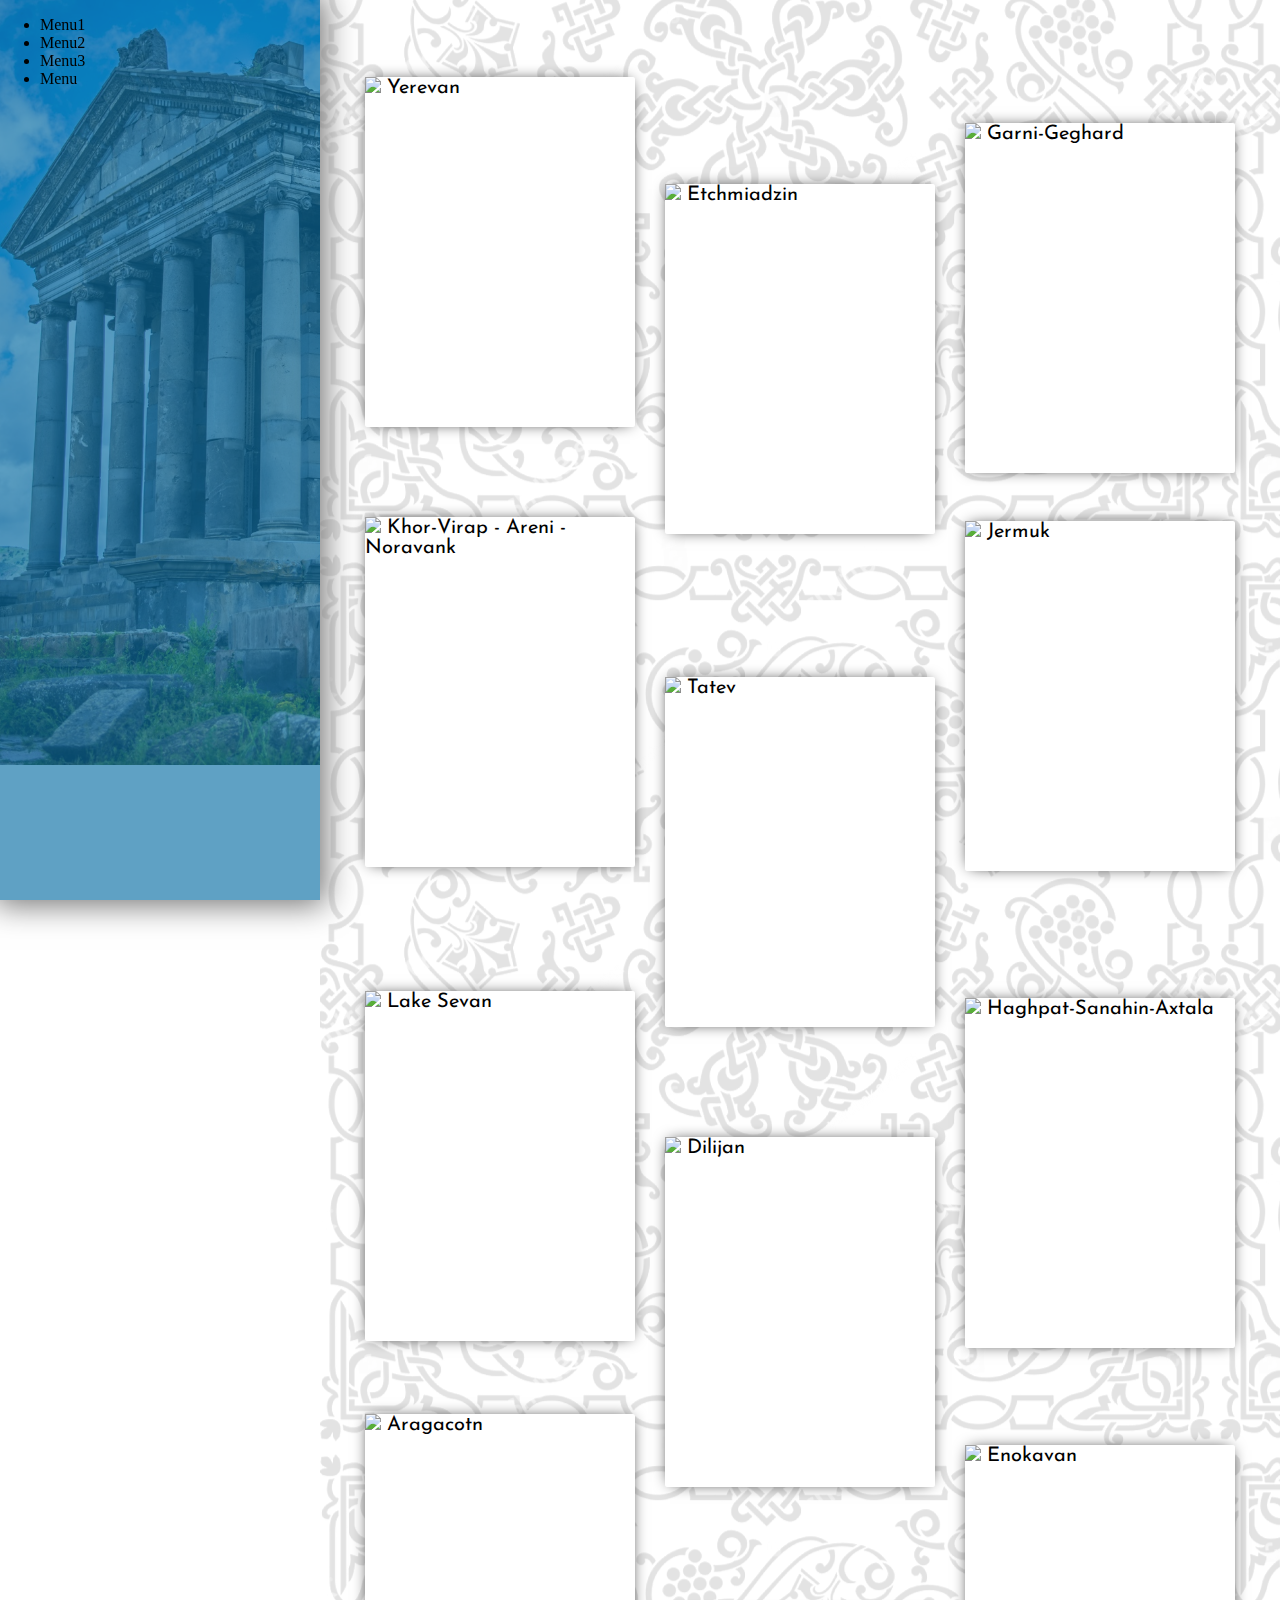
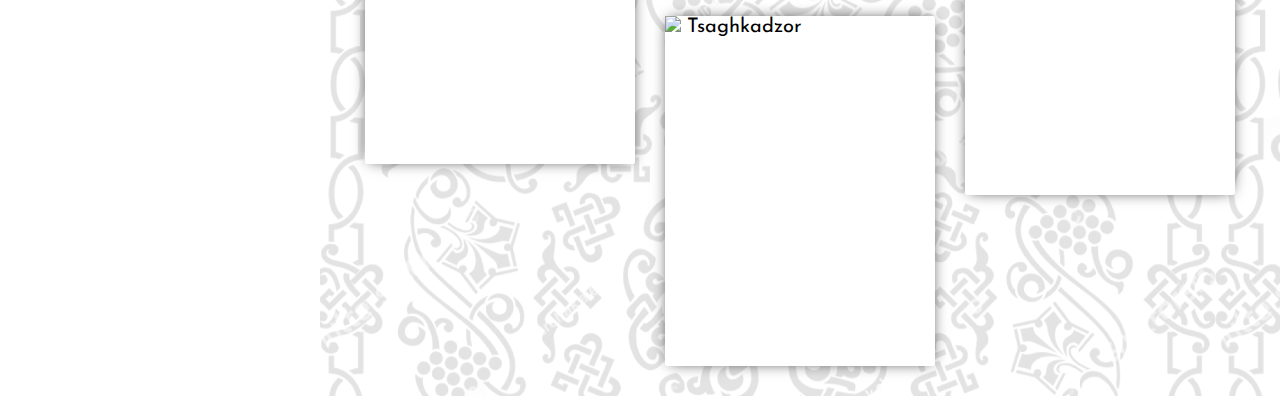
==== Page4.html @ f5a25cf3 "Initial commit" ====
<!DOCTYPE html>
<html lang="en">
<head>
    <meta charset="UTF-8">
    <title>Title</title>
    <script src="https://ajax.googleapis.com/ajax/libs/jquery/3.2.1/jquery.min.js"></script>
    <link rel="stylesheet prefetch" href="https://cdn.rawgit.com/michalsnik/aos/2.0.4/dist/aos.css">
    <link href="https://fonts.googleapis.com/css?family=Josefin+Sans" rel="stylesheet">
    <link href="https://fonts.googleapis.com/css?family=Bitter" rel="stylesheet">
    <style>
        body{
            height: 100%;
            margin: 0;
        }
        .container{

            width: 100%;
            height: 100%;
        }
        .container>div{
            display: inline-block;
            vertical-align: top;
            height: 100vh;
        }
        .container>.menu,.container>.menu>.myclass{
            width: 25%;
        }
        .container>.menu>.myclass{
            position: fixed;
            height: 100vh;
            display: inline-block;
            background: url(img/armenia_2013-2-3.jpg) no-repeat center center fixed;
            background-position: -247px -135px;
            -webkit-background-size: cover;
            -moz-background-size: cover;
            -o-background-size: cover;
            background-size: cover;
            box-shadow: 0px 0px 30px 5px #737373;
        }
        .container>.menu>.myclass>ul{
            position: relative;
        }
        .container>.menu>.myclass:before{
            content: '';
            width: 100%;
            display: inline-block;
            height: 100vh;
            position: absolute;
            top: 0px;
            background-color: rgba(12, 113, 165, 0.66);
        }
        .container>.content{
            width: 75%;
            height: auto;
            background-image: url(img/back.png);
            background-position: -5px;
        }
        .container>.content>div{
            padding: 15px;
        }

        .content .infodivbox{
            width: 100%;
            display: inline-block;
        }
        .content .lineinfobox{
            width: 300px;
            display: inline-block;
            vertical-align: top;
        }
        .lineinfobox{
            display: none;
        }
        .content .showdiv{
            text-align: center;
        }
        .content .showdiv>.lineinfobox{
            display: inline-block;

        }
        .infodivbox>div{
            padding: 15px;
        }
        .infodivbox>div>div{
            width: 100%;
            height: 350px;
            box-shadow: 0px 0px 15px -5px black;
            background-color: white;
            border-radius: 2px;
            font-family: 'Josefin Sans', sans-serif;
            font-size: 20px;
            text-align: left;
        }
        .infodivbox>div>div>img
        {
            width: 100%;
        }


    </style>
</head>
<body>

<div class="container">
    <div class="menu">
        <div class="myclass">
                <ul>
                    <li>
                        Menu1
                    </li>
                    <li>
                        Menu2
                    </li>
                    <li>
                        Menu3
                    </li>
                    <li>
                        Menu
                    </li>
                </ul>
        </div>

    </div><div class="content">
        <div>
            <div class="showdiv"><div class="lineinfobox">

                </div><div class="lineinfobox">

                </div><div class="lineinfobox">

                </div><div class="lineinfobox">

                </div></div>

            <div class="infodivbox">
                <div>

                    <div>
                        <img src="http://armenia-travel.am/img/tour/1.jpg">
                        Yerevan
                    </div>

                </div>
            </div>
            <div class="infodivbox">
                <div>
                    <div>
                        <img src="http://armenia-travel.am/img/tour/5.jpg">
                        Etchmiadzin
                    </div>
                </div>
            </div>
            <div class="infodivbox">
                <div>
                    <div>
                        <img src="http://armenia-travel.am/img/tour/2.jpg">
                        Garni-Geghard
                    </div>
                </div>
            </div>
            <div class="infodivbox">
                <div>
                    <div>
                        <img src="http://armenia-travel.am/img/tour/6.jpg">
                        Khor-Virap - Areni - Noravank
                    </div>
                </div>
            </div>
            <div class="infodivbox">
                <div>
                    <div>
                        <img src="http://armenia-travel.am/img/tour/3.jpg">
                        Tatev
                    </div>
                </div>
            </div>
            <div class="infodivbox">
                <div>
                    <div>
                        <img src="http://armenia-travel.am/img/tour/35.jpg">
                        Jermuk
                    </div>
                </div>
            </div>
            <div class="infodivbox">
                <div>
                    <div>
                        <img src="http://armenia-travel.am/img/tour/4.jpg">
                        Lake Sevan
                    </div>
                </div>
            </div>
            <div class="infodivbox">
                <div>
                    <div>
                        <img src="http://armenia-travel.am/img/tour/37.jpg">
                        Dilijan
                    </div>
                </div>
            </div>
            <div class="infodivbox">
                <div>
                    <div>
                        <img src="http://armenia-travel.am/img/tour/31.jpg">
                        Haghpat-Sanahin-Axtala
                    </div>
                </div>
            </div>
            <div class="infodivbox">
                <div>
                    <div>
                        <img src="http://armenia-travel.am/img/tour/8.jpg">
                        Aragacotn
                    </div>
                </div>
            </div>
            <div class="infodivbox">
                <div>
                    <div>
                        <img src="http://armenia-travel.am/img/tour/36.jpg">
                        Tsaghkadzor
                    </div>
                </div>
            </div>
            <div class="infodivbox">
                <div>
                    <div>
                        <img src="http://armenia-travel.am/img/tour/38.jpg">
                        Enokavan
                    </div>
                </div>
            </div>

        </div>
    </div>
</div>
<script src="https://cdn.rawgit.com/michalsnik/aos/2.0.4/dist/aos.js"></script>

<script>
    lineinitial = 300;
    swidth = $(".showdiv").width();
    nline = Math.floor(swidth/lineinitial);
    htmllinecode = '';
    for(i=0;i<nline;i++){
        htmllinecode +='<div class="lineinfobox"></div>';
    }
    $('.showdiv').html(htmllinecode);

    var switcher = 0;
    $('.infodivbox').each(function (key,value) {

            random = 10+Math.random()*150;

            if(key==0){
              ///  random = 0;
            }

//            random = switcher * 50;

            $(this).css('margin-top',random+'px').addClass('aos-init aos-animate').attr('data-aos','slide-up');
            $('.lineinfobox:eq('+switcher+')').append(this);

            switcher++;
            if(switcher == nline){
                switcher = 0;
            }
    });
    AOS.init({
        duration: 1200,
    })

</script>
</body>
</html>
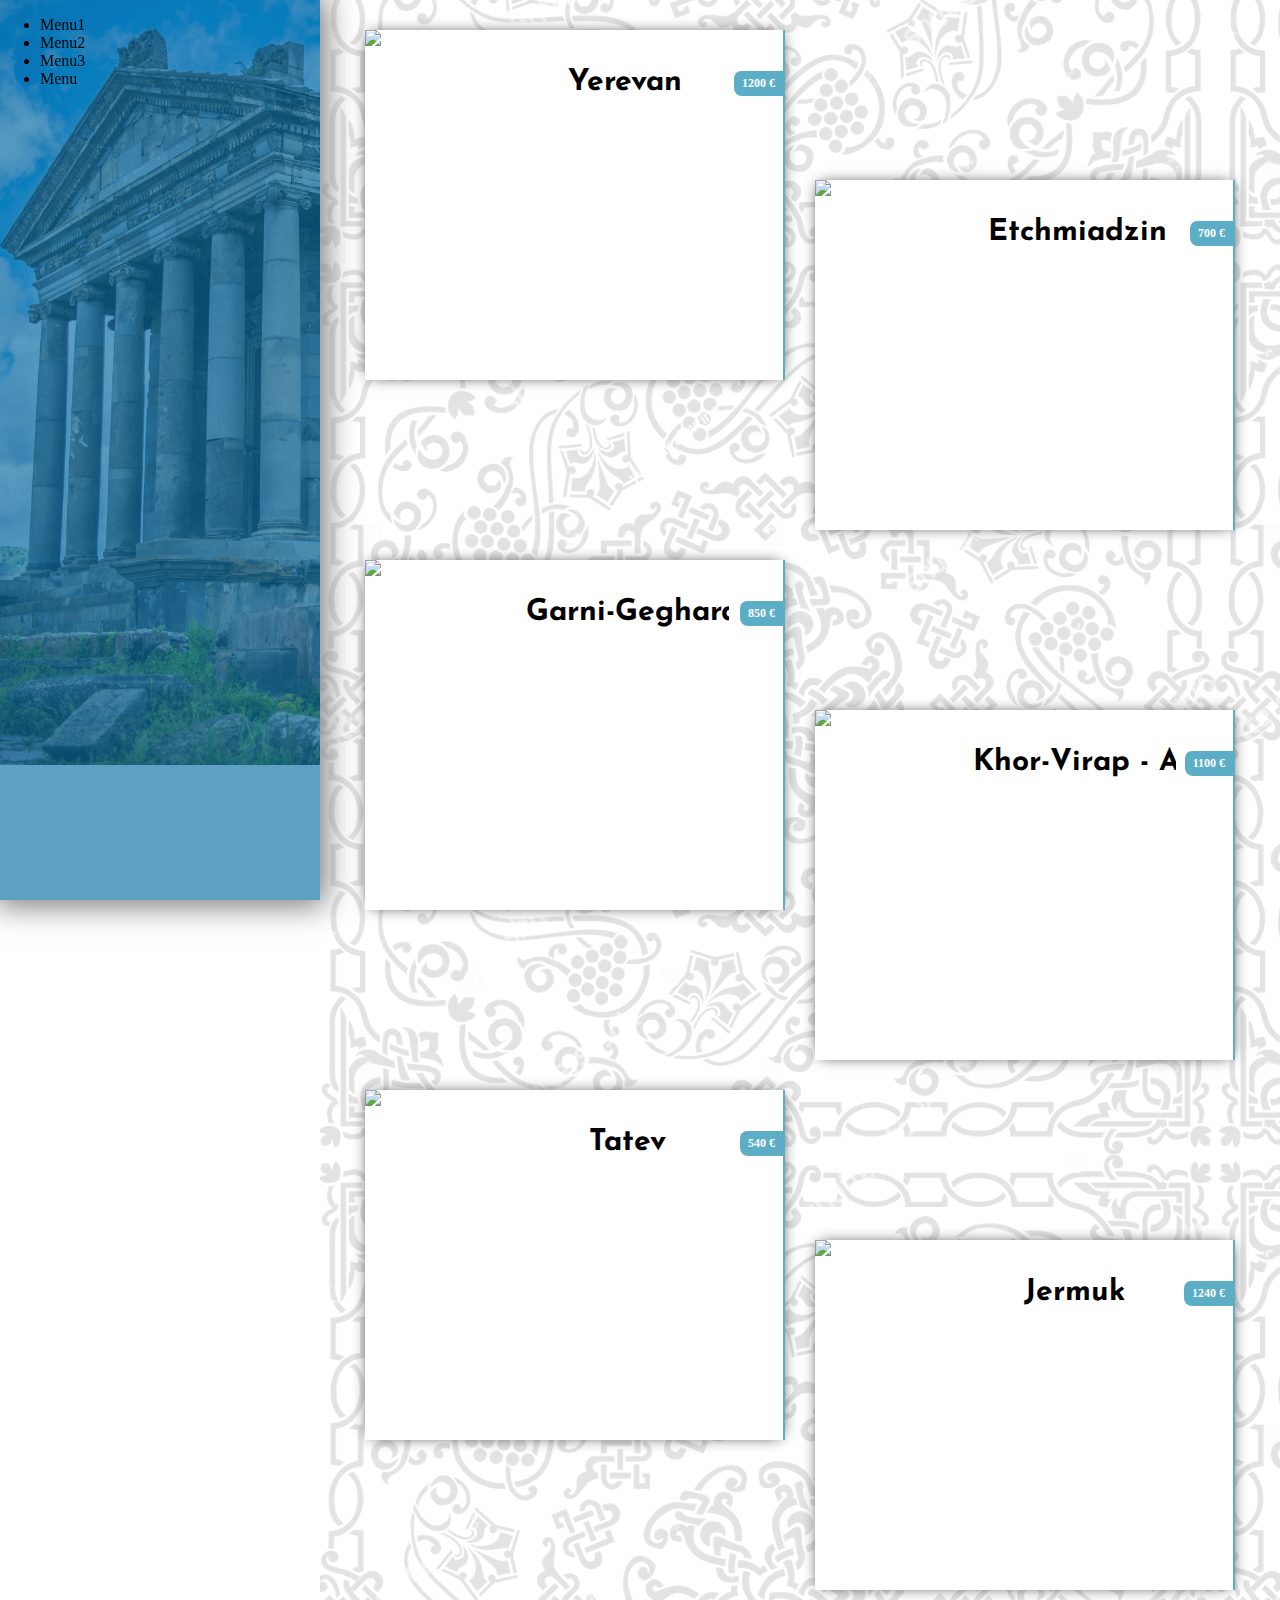
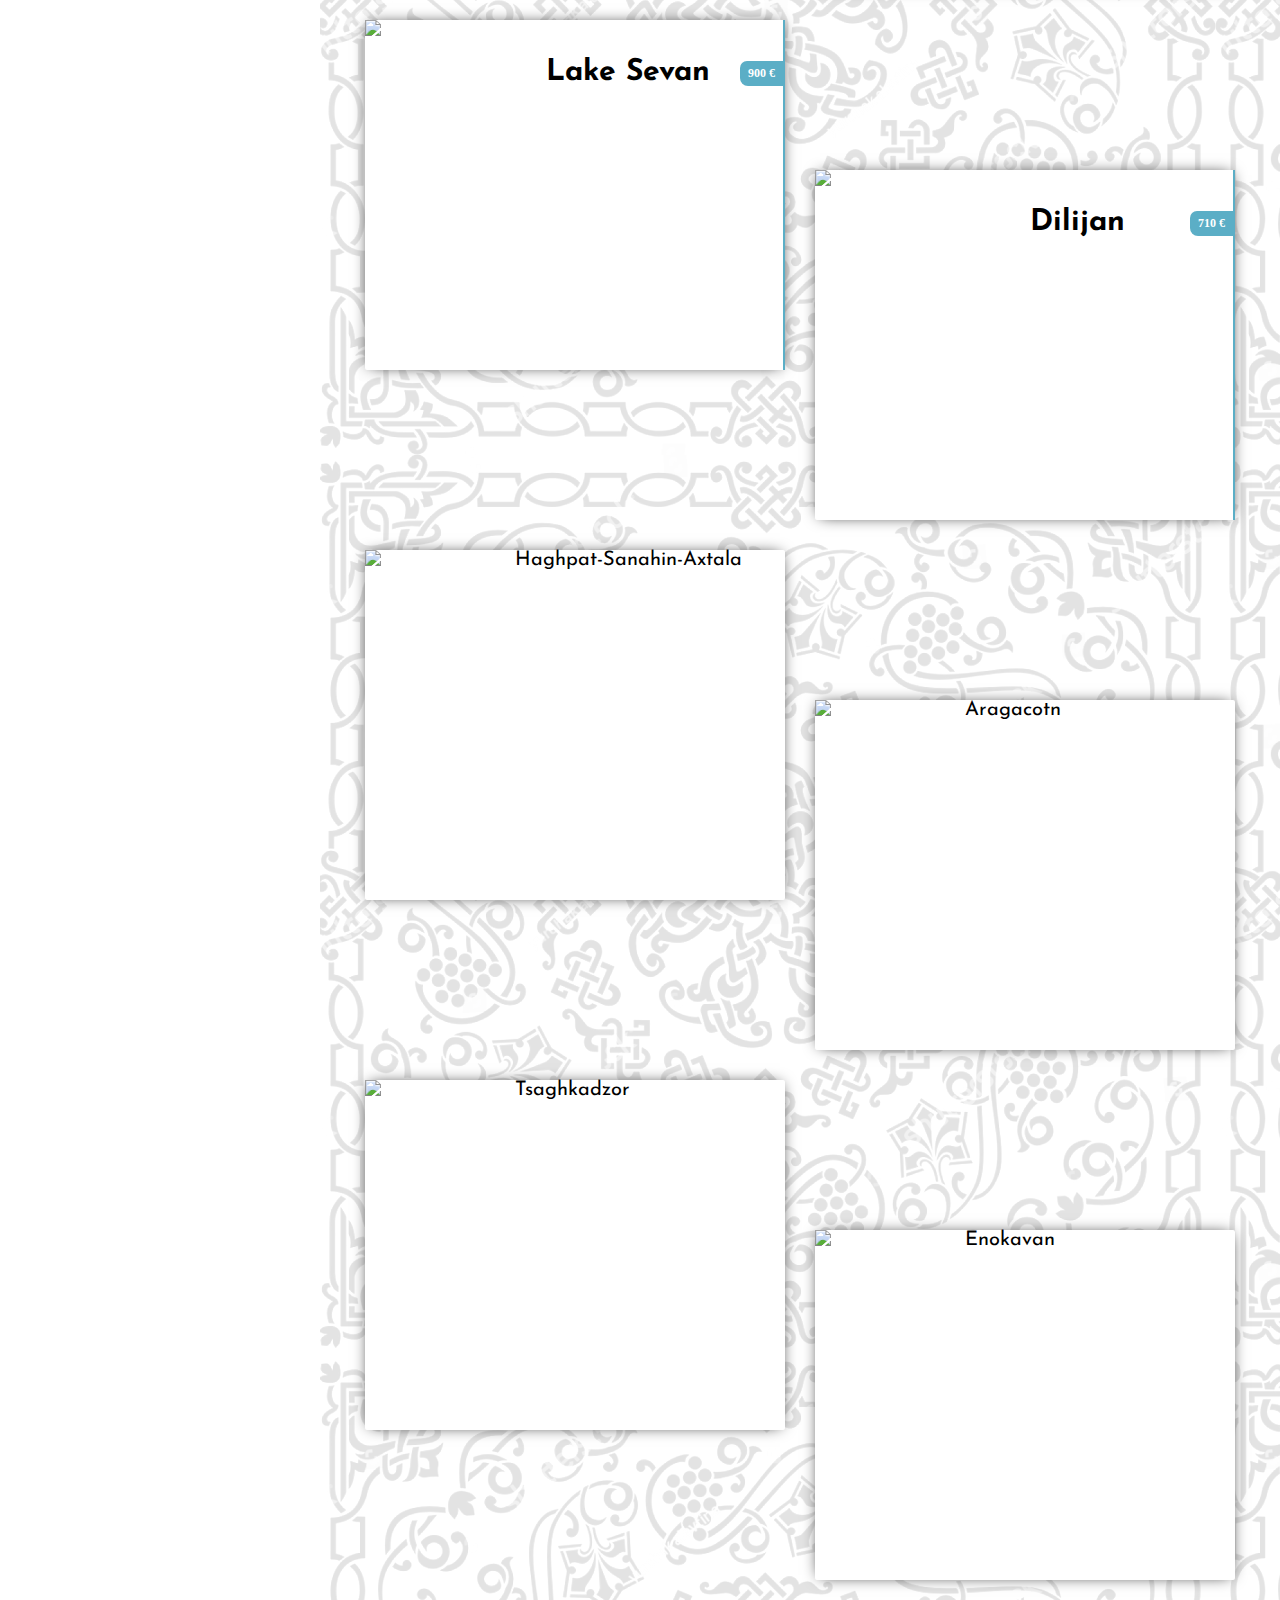
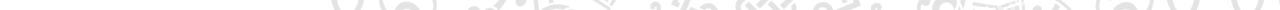
==== commit ec6e53c8: "24/01/2017" ====
--- a/Page4.html
+++ b/Page4.html
@@ -76,11 +76,12 @@
         }
         .content .showdiv>.lineinfobox{
             display: inline-block;
-
+            width: 450px;
         }
         .infodivbox>div{
             padding: 15px;
         }
+
         .infodivbox>div>div{
             width: 100%;
             height: 350px;
@@ -91,9 +92,45 @@
             font-size: 20px;
             text-align: left;
         }
-        .infodivbox>div>div>img
+        .infodivbox>div>div>div.imagediv{
+            float: left;
+            height: 100%;
+            width: 150px;
+            overflow: hidden;
+        }
+
+        .infodivbox>div>div>div.infopreisdivbox{
+            background-color: #5BAEC6;
+            float: right;
+            height: 100%;
+            width: 2px
+        }
+        .infodivbox>div>div>div.titlediv{
+            padding-top: 37px;
+            text-align: center;
+        }
+        .infodivbox>div>div>div.titlediv>h2{
+            margin: 0px;
+            display: inline-block;
+            width: 203px;
+            white-space: nowrap;
+            overflow: hidden;
+        }
+        .infodivbox>div>div span.infopreisspan{
+            background-color: #5BAEC6;
+            float: right;
+            border-radius: 7px 0px 0px 8px;
+            color: white;
+            font-family: tahoma;
+            font-size: 12px;
+            font-weight: bold;
+            padding: 5px 8px;
+            margin-top: 4px;
+        }
+
+        .infodivbox>div>div>div.imagediv>img
         {
-            width: 100%;
+            height: 100%;
         }
 
 
@@ -136,72 +173,122 @@
                 <div>
 
                     <div>
-                        <img src="http://armenia-travel.am/img/tour/1.jpg">
-                        Yerevan
-                    </div>
-
-                </div>
-            </div>
-            <div class="infodivbox">
-                <div>
-                    <div>
-                        <img src="http://armenia-travel.am/img/tour/5.jpg">
-                        Etchmiadzin
-                    </div>
-                </div>
-            </div>
-            <div class="infodivbox">
-                <div>
-                    <div>
-                        <img src="http://armenia-travel.am/img/tour/2.jpg">
-                        Garni-Geghard
-                    </div>
-                </div>
-            </div>
-            <div class="infodivbox">
-                <div>
-                    <div>
+
+                        <div class="imagediv">
+                            <img src="http://armenia-travel.am/img/tour/1.jpg">
+                        </div>
+                        <div class="infopreisdivbox"></div>
+                        <div class="titlediv"><h2>Yerevan</h2>
+                            <span class="infopreisspan">1200 &euro;</span>
+                        </div>
+                    </div>
+
+                </div>
+            </div>
+            <div class="infodivbox">
+                <div>
+                    <div>
+                        <div class="imagediv">
+                             <img src="http://armenia-travel.am/img/tour/5.jpg">
+                        </div>
+                        <div class="infopreisdivbox"></div>
+                        <div class="titlediv"><h2>Etchmiadzin</h2>
+                            <span class="infopreisspan">700 &euro;</span>
+                        </div>
+
+                    </div>
+                </div>
+            </div>
+            <div class="infodivbox">
+                <div>
+                    <div>
+                        <div class="imagediv">
+                             <img src="http://armenia-travel.am/img/tour/2.jpg">
+                        </div>
+                        <div class="infopreisdivbox"></div>
+                        <div class="titlediv"><h2>Garni-Geghard</h2>
+                            <span class="infopreisspan">850 &euro;</span>
+                        </div>
+
+                    </div>
+                </div>
+            </div>
+            <div class="infodivbox">
+                <div>
+                    <div>
+                        <div class="imagediv">
                         <img src="http://armenia-travel.am/img/tour/6.jpg">
-                        Khor-Virap - Areni - Noravank
-                    </div>
-                </div>
-            </div>
-            <div class="infodivbox">
-                <div>
-                    <div>
+                        </div>
+                        <div class="infopreisdivbox"></div>
+                        <div class="titlediv"><h2>Khor-Virap - Areni - Noravank</h2>
+                            <span class="infopreisspan">1100 &euro;</span>
+                        </div>
+
+                    </div>
+                </div>
+            </div>
+            <div class="infodivbox">
+                <div>
+                    <div>
+                        <div class="imagediv">
                         <img src="http://armenia-travel.am/img/tour/3.jpg">
-                        Tatev
-                    </div>
-                </div>
-            </div>
-            <div class="infodivbox">
-                <div>
-                    <div>
+                        </div>
+                        <div class="infopreisdivbox"></div>
+                        <div class="titlediv"><h2>Tatev</h2>
+                            <span class="infopreisspan"> 540 &euro;</span>
+                        </div>
+
+                    </div>
+                </div>
+            </div>
+            <div class="infodivbox">
+                <div>
+                    <div>
+                        <div class="imagediv">
                         <img src="http://armenia-travel.am/img/tour/35.jpg">
-                        Jermuk
-                    </div>
-                </div>
-            </div>
-            <div class="infodivbox">
-                <div>
-                    <div>
+                        </div>
+                        <div class="infopreisdivbox"></div>
+                        <div class="titlediv"><h2>Jermuk</h2>
+                            <span class="infopreisspan"> 1240 &euro;</span>
+                        </div>
+
+                    </div>
+                </div>
+            </div>
+            <div class="infodivbox">
+                <div>
+                    <div>
+                        <div class="imagediv">
                         <img src="http://armenia-travel.am/img/tour/4.jpg">
-                        Lake Sevan
-                    </div>
-                </div>
-            </div>
-            <div class="infodivbox">
-                <div>
-                    <div>
+                        </div>
+                        <div class="infopreisdivbox"></div>
+                        <div class="titlediv"><h2> Lake Sevan</h2>
+                            <span class="infopreisspan"> 900 &euro;</span>
+                        </div>
+
+                    </div>
+                </div>
+            </div>
+            <div class="infodivbox">
+                <div>
+                    <div>
+                        <div class="imagediv">
                         <img src="http://armenia-travel.am/img/tour/37.jpg">
-                        Dilijan
-                    </div>
-                </div>
-            </div>
-            <div class="infodivbox">
-                <div>
-                    <div>
+                        </div>
+                        <div class="infopreisdivbox"></div>
+                        <div class="titlediv"><h2>Dilijan</h2>
+                            <span class="infopreisspan"> 710 &euro;</span>
+                        </div>
+
+                    </div>
+                </div>
+            </div>
+            <div class="infodivbox">
+                <div>
+                    <div>
+                        <div class="imagediv">
                         <img src="http://armenia-travel.am/img/tour/31.jpg">
+                        </div>
                         Haghpat-Sanahin-Axtala
                     </div>
                 </div>
@@ -209,7 +296,9 @@
             <div class="infodivbox">
                 <div>
                     <div>
+                        <div class="imagediv">
                         <img src="http://armenia-travel.am/img/tour/8.jpg">
+                        </div>
                         Aragacotn
                     </div>
                 </div>
@@ -217,15 +306,22 @@
             <div class="infodivbox">
                 <div>
                     <div>
+                        <div class="imagediv">
                         <img src="http://armenia-travel.am/img/tour/36.jpg">
-                        Tsaghkadzor
-                    </div>
-                </div>
-            </div>
-            <div class="infodivbox">
-                <div>
-                    <div>
+                        </div>
+                        <div class="infodivpage">
+                            Tsaghkadzor
+                        </div>
+
+                    </div>
+                </div>
+            </div>
+            <div class="infodivbox">
+                <div>
+                    <div>
+                        <div class="imagediv">
                         <img src="http://armenia-travel.am/img/tour/38.jpg">
+                        </div>
                         Enokavan
                     </div>
                 </div>
@@ -237,7 +333,7 @@
 <script src="https://cdn.rawgit.com/michalsnik/aos/2.0.4/dist/aos.js"></script>
 
 <script>
-    lineinitial = 300;
+    lineinitial =  450;
     swidth = $(".showdiv").width();
     nline = Math.floor(swidth/lineinitial);
     htmllinecode = '';
@@ -251,11 +347,12 @@
 
             random = 10+Math.random()*150;
 
+        random =    150;
             if(key==0){
-              ///  random = 0;
+                random = 0;
             }
 
-//            random = switcher * 50;
+
 
             $(this).css('margin-top',random+'px').addClass('aos-init aos-animate').attr('data-aos','slide-up');
             $('.lineinfobox:eq('+switcher+')').append(this);
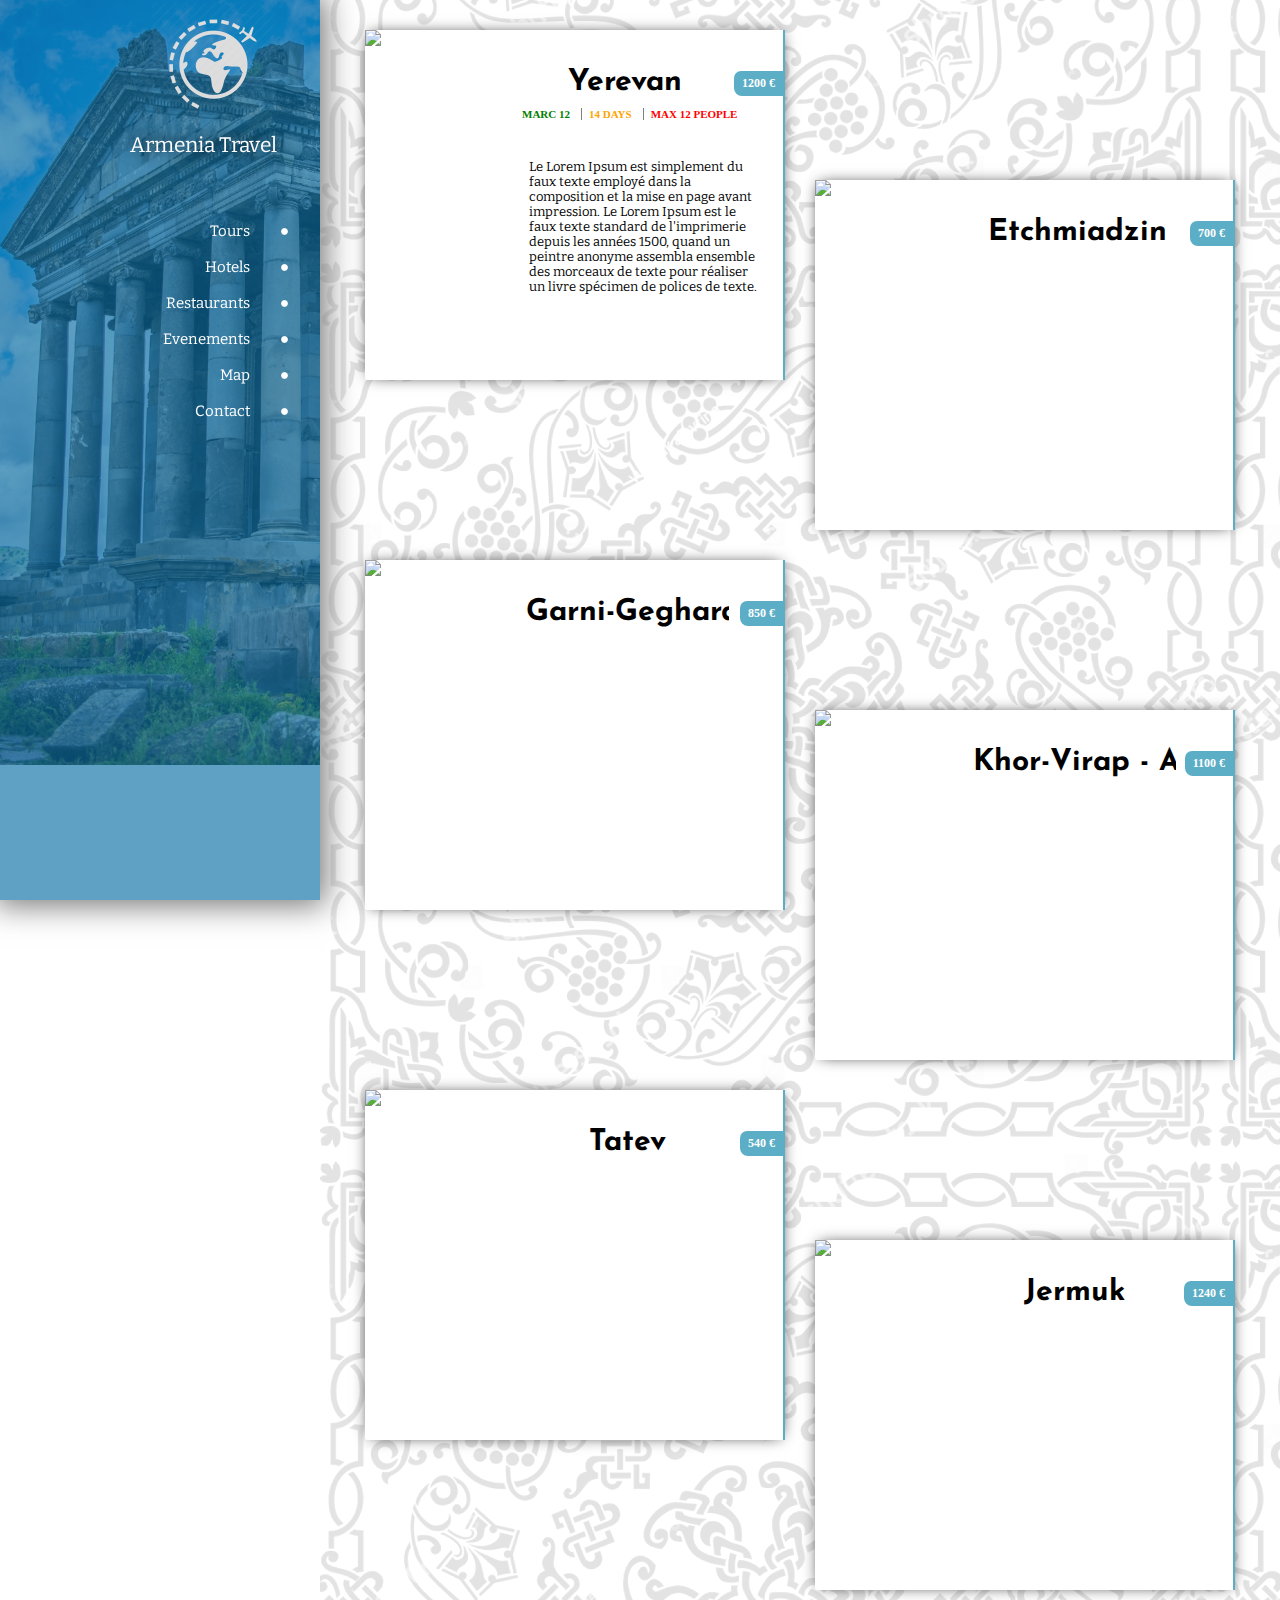
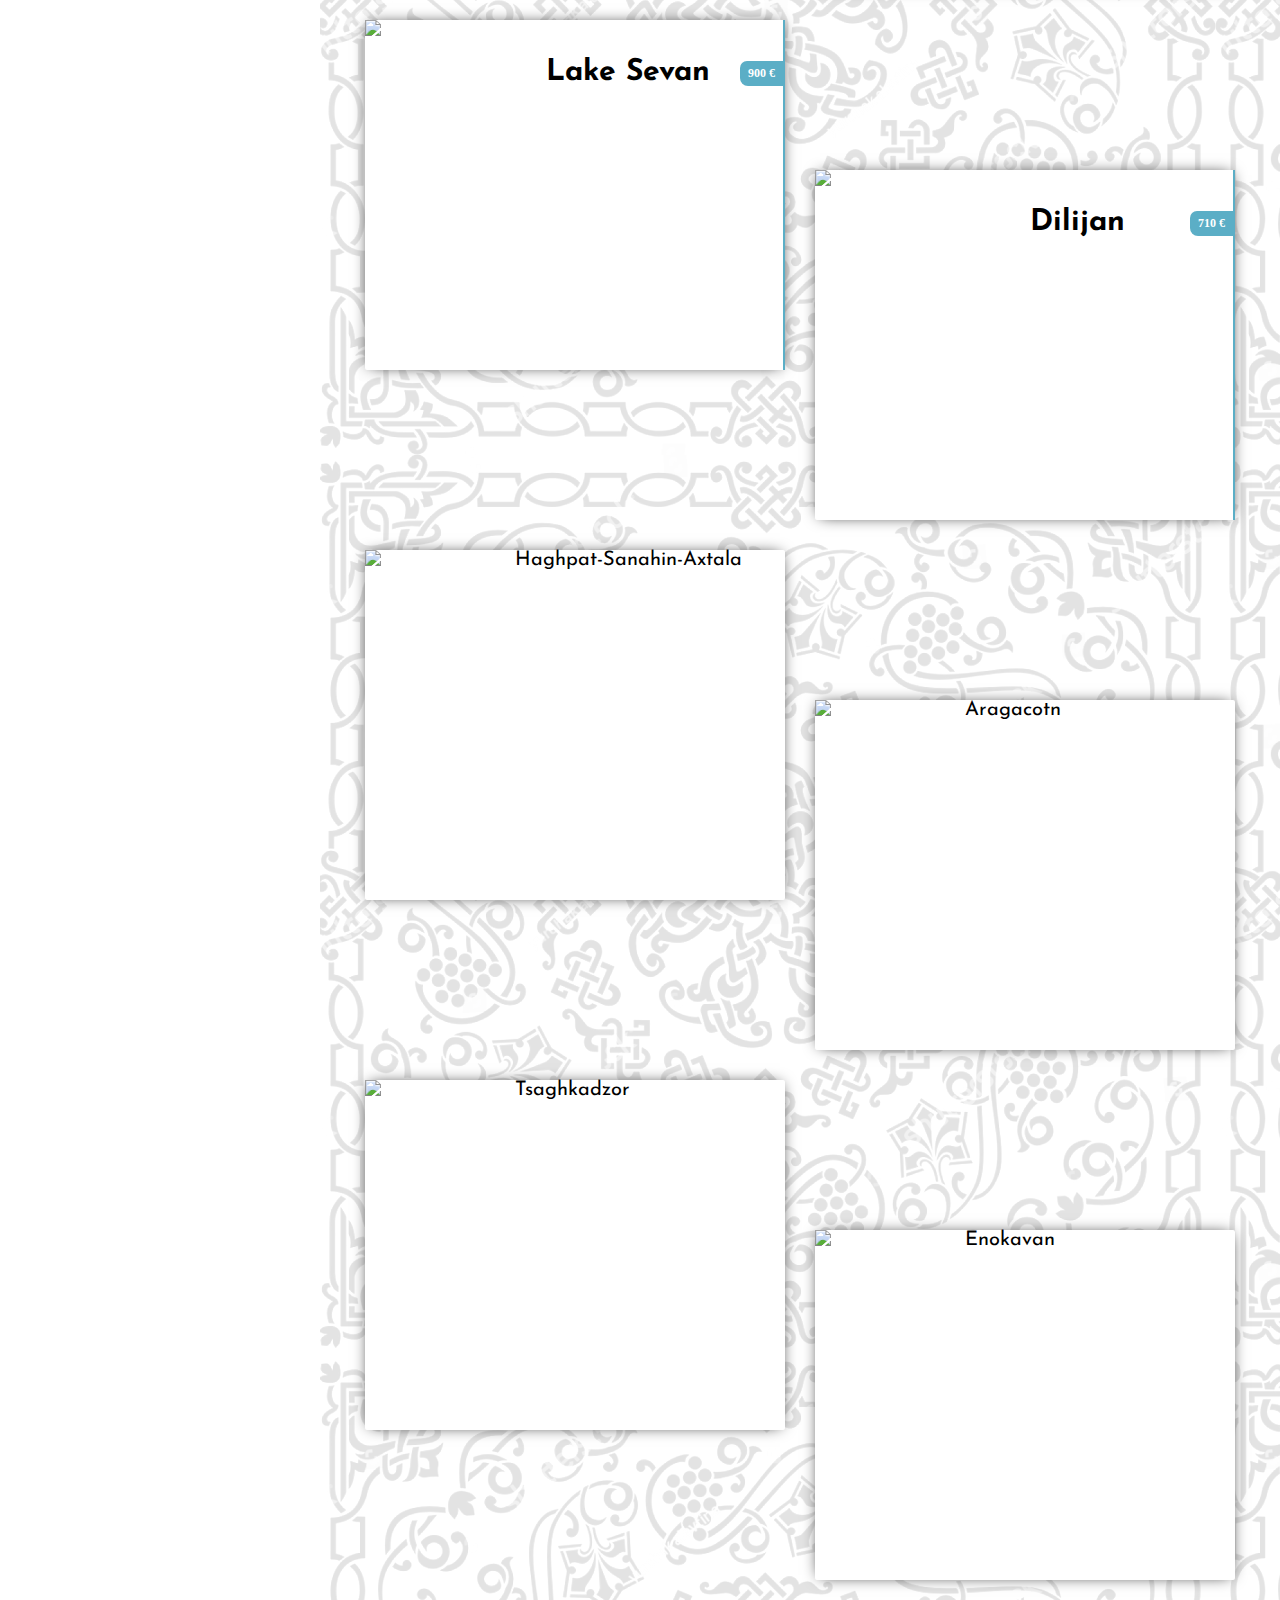
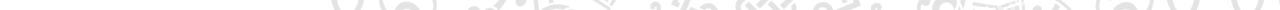
==== commit 66925226: "24/01/2017" ====
--- a/Page4.html
+++ b/Page4.html
@@ -39,6 +39,8 @@
         }
         .container>.menu>.myclass>ul{
             position: relative;
+            overflow: hidden;
+            width: 100%;
         }
         .container>.menu>.myclass:before{
             content: '';
@@ -132,6 +134,106 @@
         {
             height: 100%;
         }
+        .infotable{
+
+        }
+        .infotable>span{
+            display: inline-block;
+            font-size: 11px;
+            font-family: verdana;
+            margin-left: 7px;
+            border-right: 1px gray solid;
+            padding-right: 11px;
+            font-weight: bold;
+        }
+        .infotable>span:nth-of-type(1){
+            color: green;
+        }
+        .infotable>span:nth-of-type(2){
+            color: orange;
+        }
+        .infotable>span:nth-of-type(3){
+            border: none;
+            color: red;
+        }
+
+        .divinfotext{
+            font-family: Bitter;
+            font-size: 13px;
+        }
+        .divinfotext>span{
+            margin-left: 14px;
+            display: inline-block;
+            width: 233px;
+            padding-top: 36px;
+        }
+
+        .divtablewebbox{
+            position: relative;
+            text-align: right;
+            padding-right: 43px;
+        }
+        .minititle {
+            color: white;
+            font-family: 'Bitter', serif;
+            font-size: 21px;
+            text-shadow: 3px 0px 16px black;
+        }
+
+        ul.menu.trl {
+            margin: 0;
+            margin-top: 55px;
+            padding: 0;
+            margin-right: -3px;
+        }
+
+        ul.menu.trl {
+            margin: 0;
+            margin-top: 55px;
+            padding: 0;
+            margin-right: -3px
+        }
+        ul.menu.trl>li {
+            color: white;
+            font-family: 'Bitter', serif;
+            cursor: pointer;
+            font-size: 15px;
+            border-top: 1px rgba(255, 255, 255, 0) solid;
+            border-bottom: 1px rgba(255, 255, 255, 0) solid;
+            list-style: none;
+        }
+        ul.menu.trl>li>a{
+            display: block;
+            width: 100%;
+            padding-top: 8px;
+            padding-bottom: 8px;
+            color: white;
+            padding-right: 70px;
+            text-decoration: none;
+            background-image: url(img/dot.png);
+            background-repeat: no-repeat;
+            background-position: bottom 13px right 4px;
+
+            -webkit-transition: 0.2s;
+            -moz-transition: 0.2s;
+            -o-transition: 0.2s;
+            transition: 0.2s;
+            -webkit-transition-timing-function: ease;
+            transition-timing-function: ease;
+
+        }
+        ul.menu.trl>li:hover{
+            border-top: 1px rgba(255, 255, 255, 0.8) solid;
+            border-bottom: 1px rgba(255, 255, 255, 0.8) solid;
+            text-shadow: 4px 0px 30px black;
+        }
+        ul.menu.trl>li:hover>a {
+            background-position: bottom 13px right -36px;
+        }
+
+        .trl {
+            direction: rtl;
+        }
 
 
     </style>
@@ -141,20 +243,19 @@
 <div class="container">
     <div class="menu">
         <div class="myclass">
-                <ul>
-                    <li>
-                        Menu1
-                    </li>
-                    <li>
-                        Menu2
-                    </li>
-                    <li>
-                        Menu3
-                    </li>
-                    <li>
-                        Menu
-                    </li>
-                </ul>
+            <div class="divtablewebbox">
+                <img src="img/icon1.png">
+                <div class="minititle"> Armenia Travel</div>
+            </div>
+
+            <ul class="menu trl">
+                <li><a href="#">Tours</a></li>
+                <li><a href="#">Hotels</a></li>
+                <li><a href="#">Restaurants</a></li>
+                <li><a href="#">Evenements</a></li>
+                <li><a href="#">Map</a></li>
+                <li><a href="#">Contact</a></li>
+            </ul>
         </div>
 
     </div><div class="content">
@@ -180,6 +281,15 @@
                         <div class="infopreisdivbox"></div>
                         <div class="titlediv"><h2>Yerevan</h2>
                             <span class="infopreisspan">1200 &euro;</span>
+                        </div>
+                        <div class="infotable">
+                            <span>MARC 12</span><span>14 DAYS</span><span> MAX 12 PEOPLE</span>
+                        </div>
+                        <div class="divinfotext">
+                            <span>
+                                Le Lorem Ipsum est simplement du faux texte employé dans la composition et la mise en page avant impression. Le Lorem Ipsum est le faux texte standard de l'imprimerie depuis les années 1500, quand un peintre anonyme assembla ensemble des morceaux de texte pour réaliser un livre spécimen de polices de texte.
+
+                            </span>
                         </div>
                     </div>
 
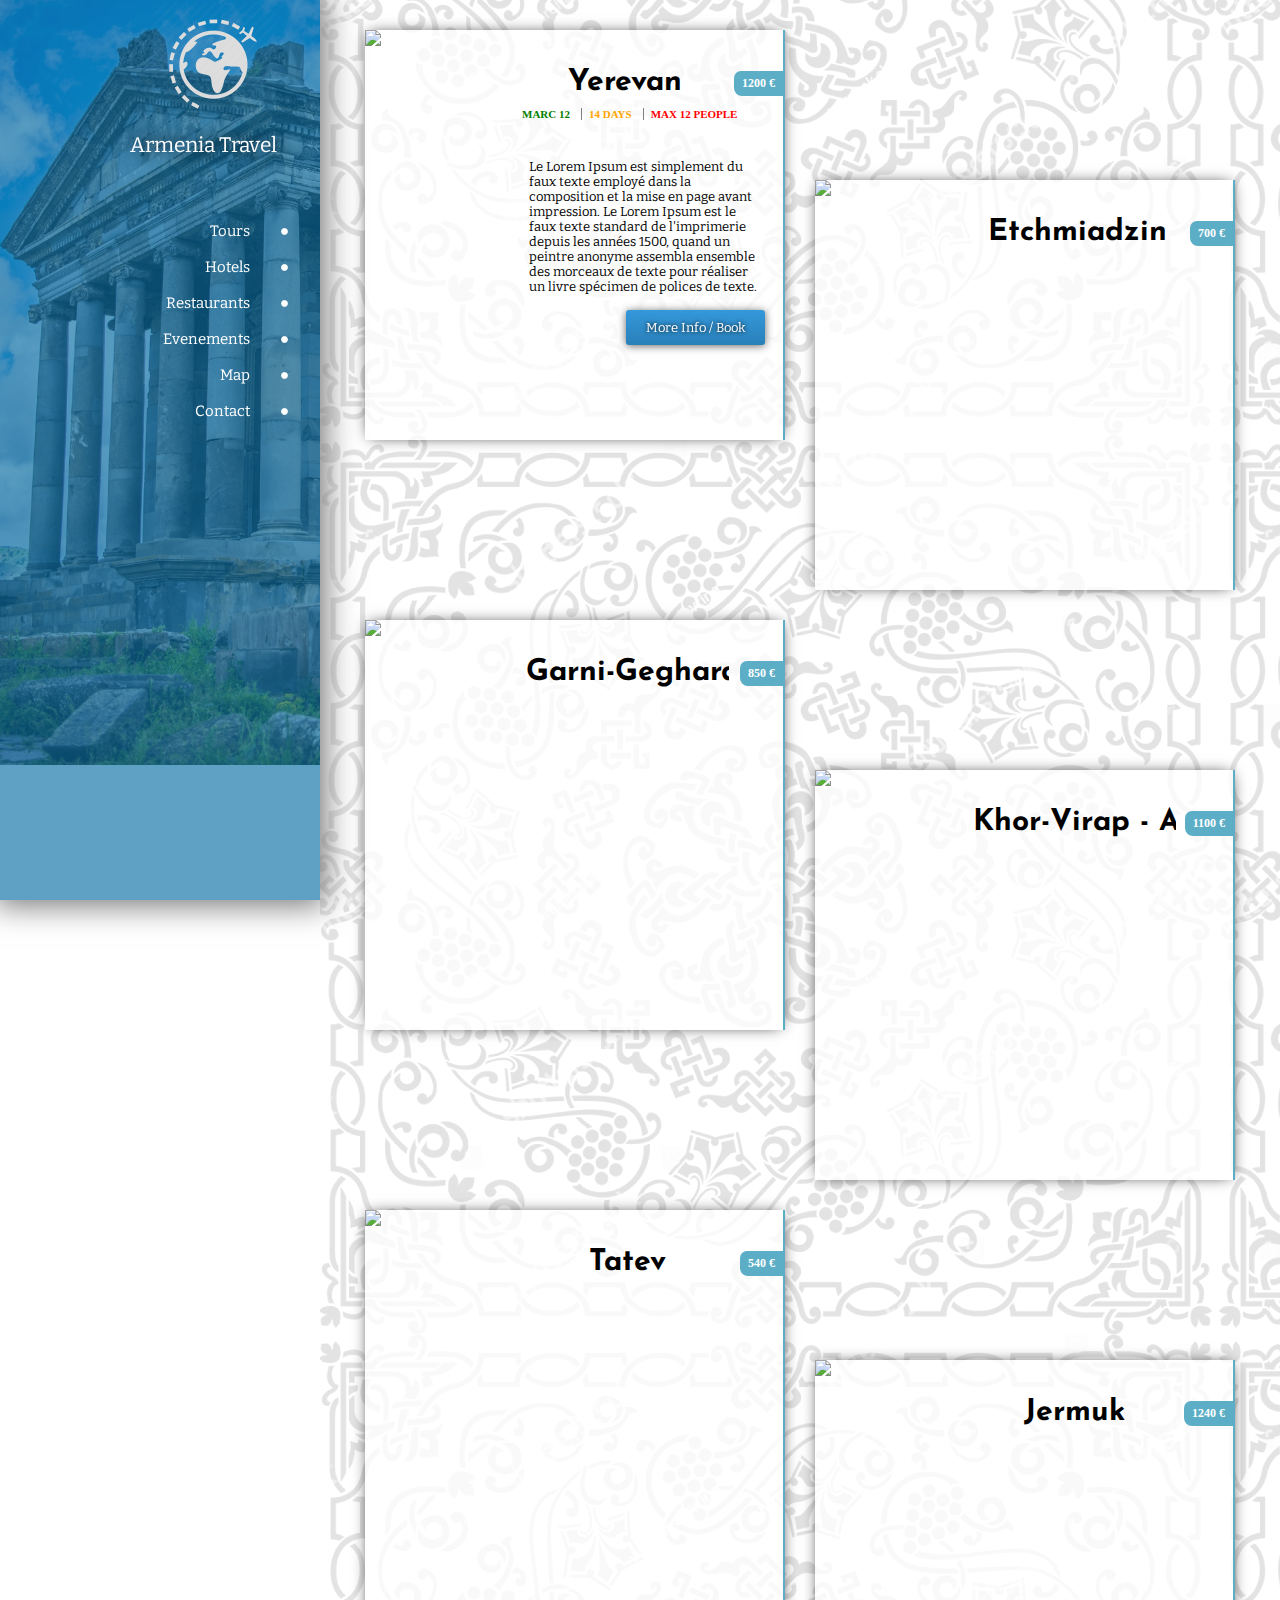
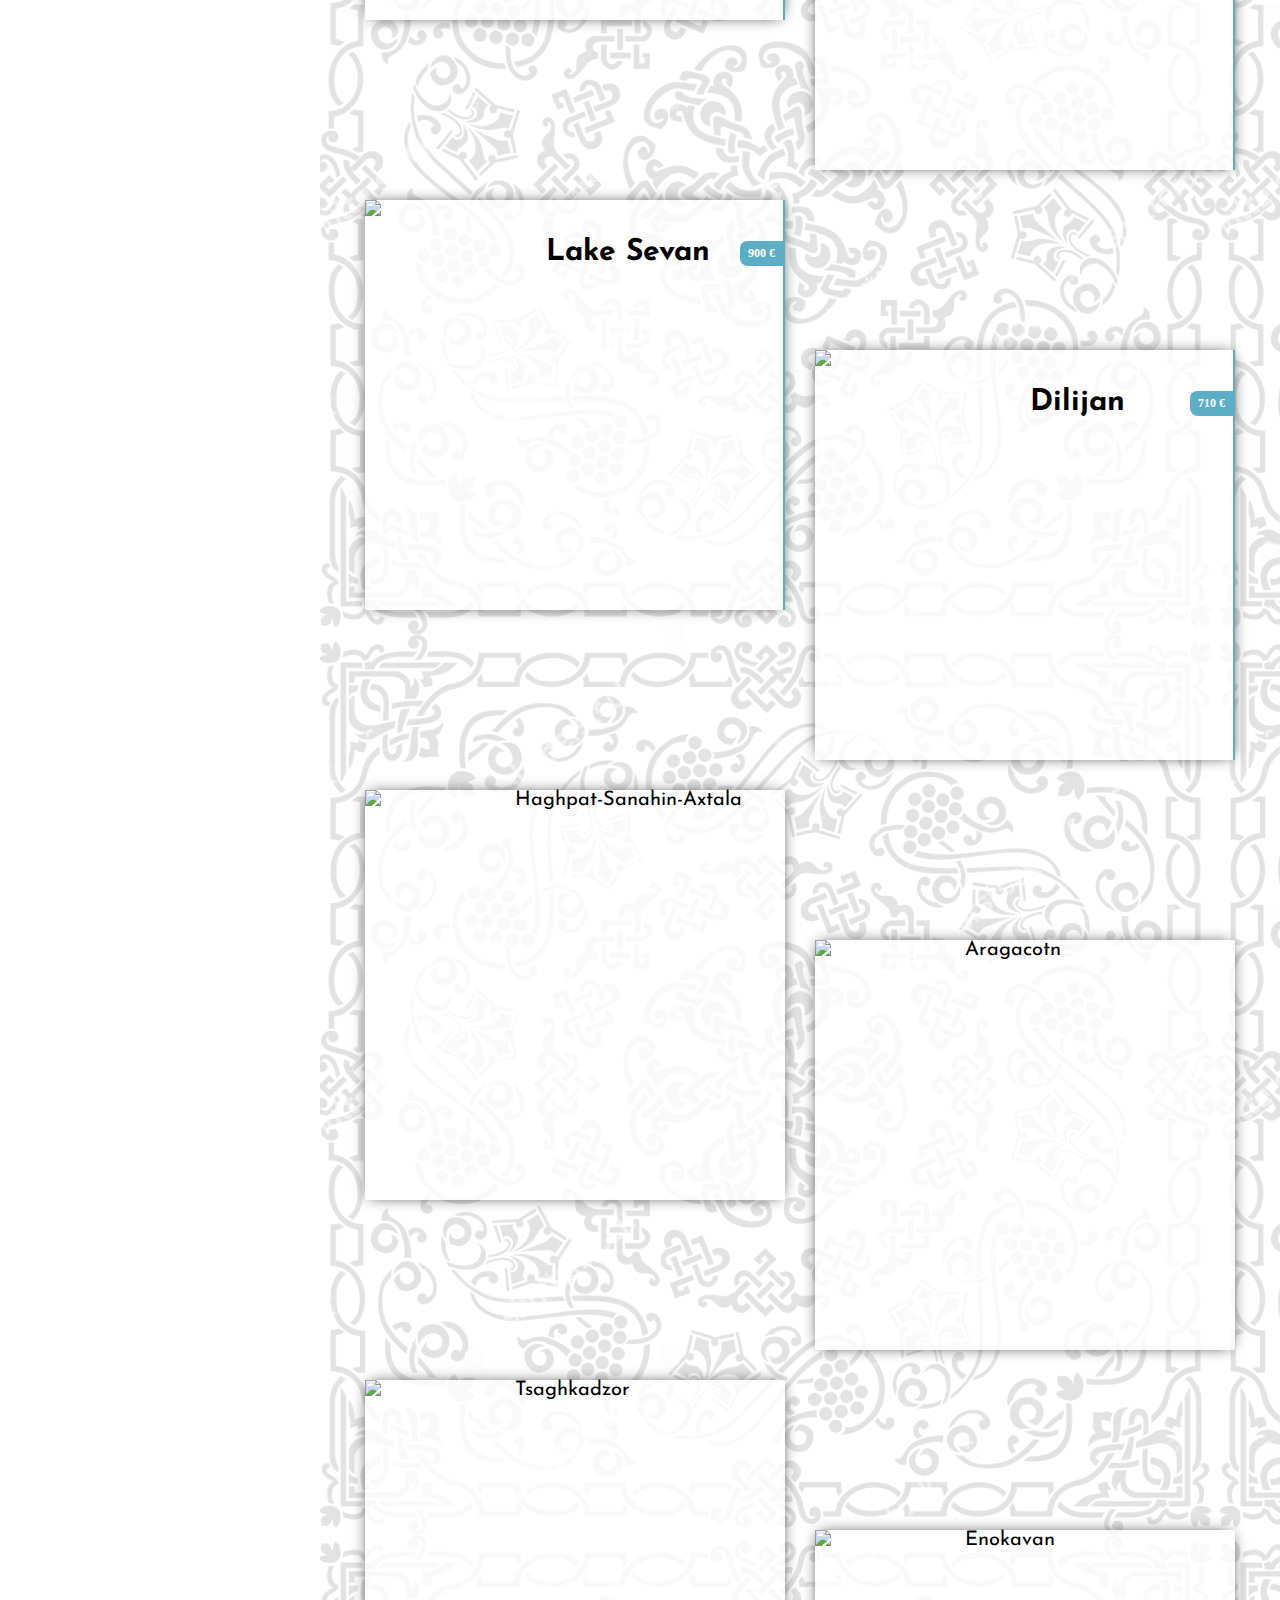
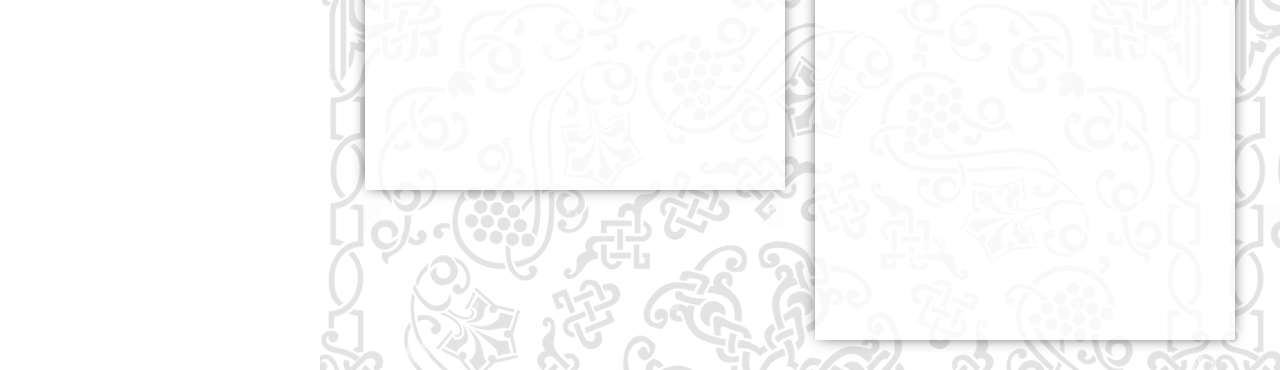
==== commit 458a2b7b: "24/01/2017" ====
--- a/Page4.html
+++ b/Page4.html
@@ -86,9 +86,9 @@
 
         .infodivbox>div>div{
             width: 100%;
-            height: 350px;
+            height: 410px;
             box-shadow: 0px 0px 15px -5px black;
-            background-color: white;
+            background-color: #ffffffc9;
             border-radius: 2px;
             font-family: 'Josefin Sans', sans-serif;
             font-size: 20px;
@@ -234,6 +234,46 @@
         .trl {
             direction: rtl;
         }
+        .divinfoplusbutton{
+            position: absolute;
+            top: 310px;
+            text-align: right;
+            width: 400px;
+        }
+        .divinfoplusbutton>div{
+            background: #3498db;
+            background-image: -webkit-linear-gradient(top, #3498db, #2980b9);
+            background-image: -moz-linear-gradient(top, #3498db, #2980b9);
+            background-image: -ms-linear-gradient(top, #3498db, #2980b9);
+            background-image: -o-linear-gradient(top, #3498db, #2980b9);
+            background-image: linear-gradient(to bottom, #3498db, #2980b9);
+            -webkit-border-radius: 6;
+            -moz-border-radius: 6;
+            border-radius: 3px;
+            -webkit-box-shadow: 0px 1px 9px #666666;
+            -moz-box-shadow: 0px 1px 9px #666666;
+            box-shadow: 0px 1px 9px #666666;
+            font-family: Bitter;
+            color: #ffffff;
+            font-size: 13px;
+            padding: 10px 20px 10px 20px;
+            text-shadow: 0px 0px 4px black;
+            text-decoration: none;
+            display: inline-block;
+            cursor: pointer;
+        }
+        .divinfoplusbutton>div:hover{
+            background: #3cb0fd;
+            background-image: -webkit-linear-gradient(top, #3cb0fd, #3498db);
+            background-image: -moz-linear-gradient(top, #3cb0fd, #3498db);
+            background-image: -ms-linear-gradient(top, #3cb0fd, #3498db);
+            background-image: -o-linear-gradient(top, #3cb0fd, #3498db);
+            background-image: linear-gradient(to bottom, #3cb0fd, #3498db);
+            text-decoration: none;
+        }
+
+
+
 
 
     </style>
@@ -291,6 +331,12 @@
 
                             </span>
                         </div>
+                        <div class="divinfoplusbutton">
+                            <div>
+                                More Info / Book
+                            </div>
+
+                        </div>
                     </div>
 
                 </div>
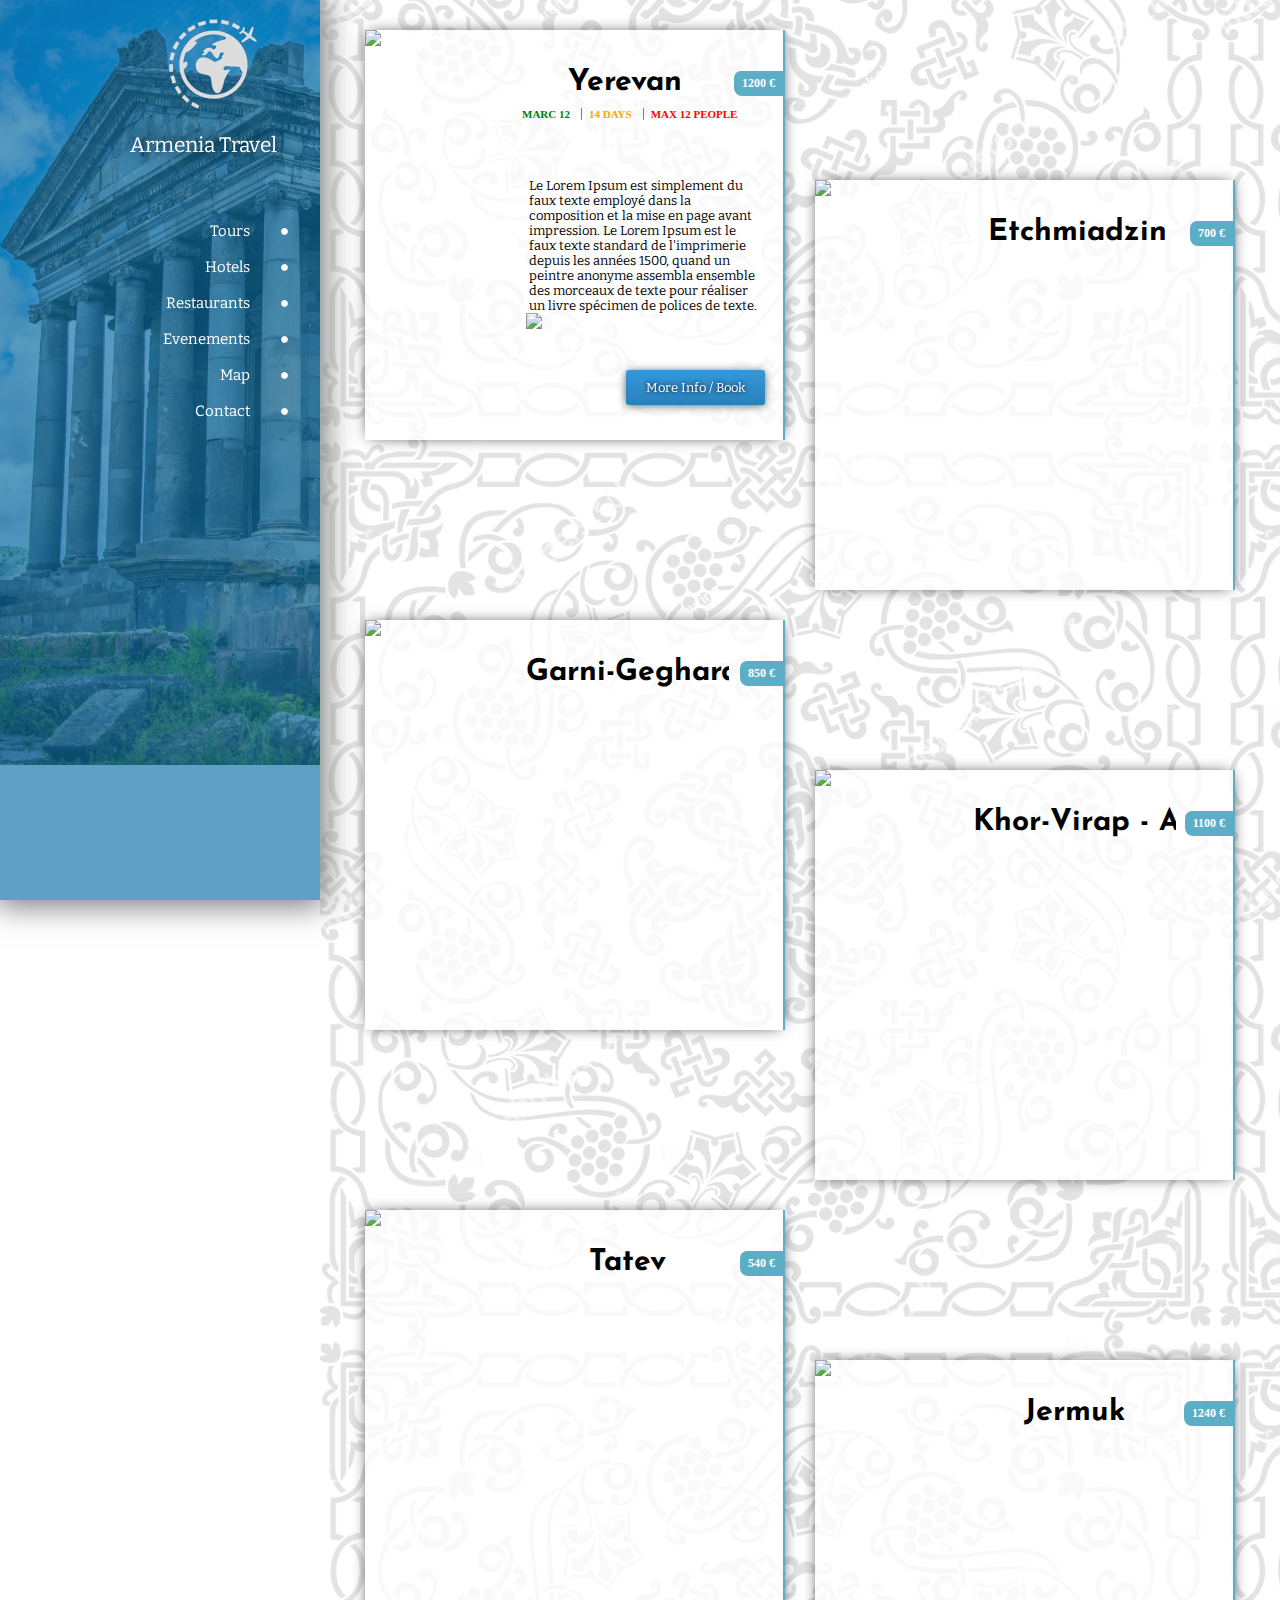
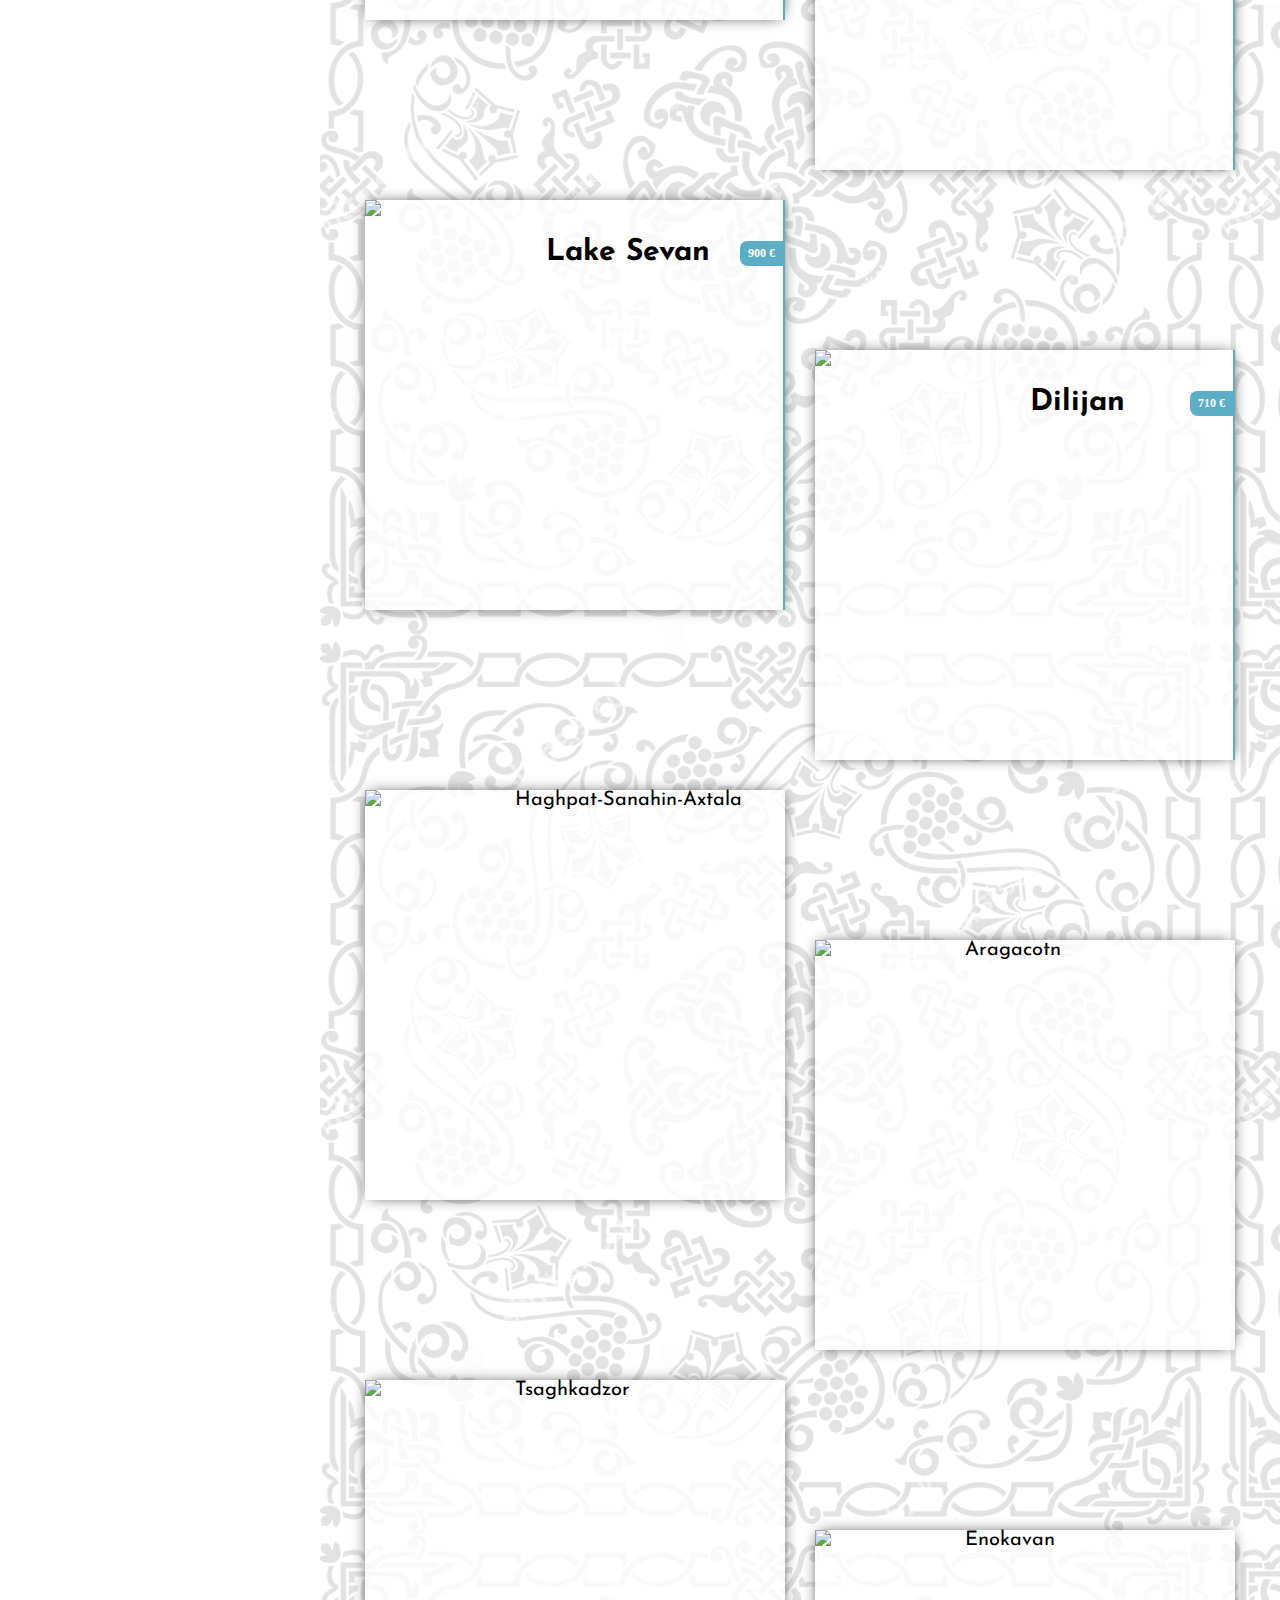
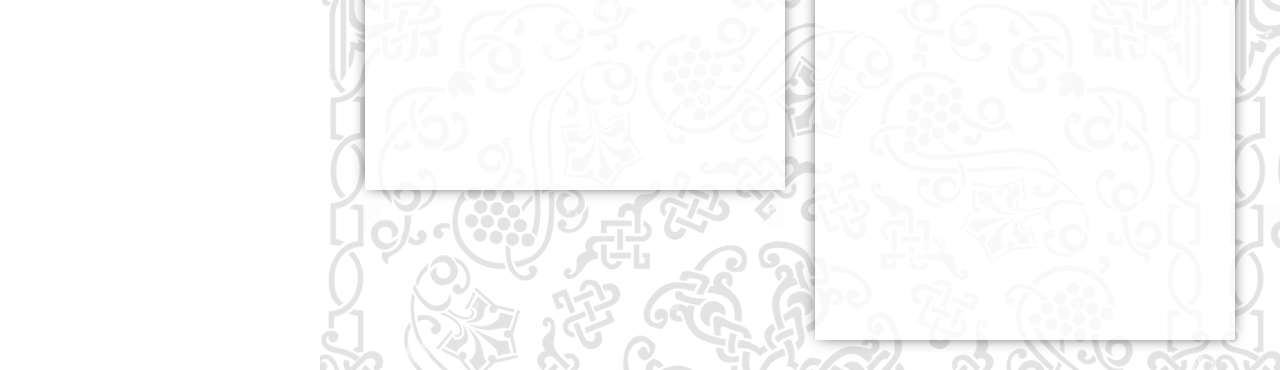
==== commit 87a3f23f: "24/01/2017" ====
--- a/Page4.html
+++ b/Page4.html
@@ -7,6 +7,7 @@
     <link rel="stylesheet prefetch" href="https://cdn.rawgit.com/michalsnik/aos/2.0.4/dist/aos.css">
     <link href="https://fonts.googleapis.com/css?family=Josefin+Sans" rel="stylesheet">
     <link href="https://fonts.googleapis.com/css?family=Bitter" rel="stylesheet">
+
     <style>
         body{
             height: 100%;
@@ -165,7 +166,6 @@
             margin-left: 14px;
             display: inline-block;
             width: 233px;
-            padding-top: 36px;
         }
 
         .divtablewebbox{
@@ -236,7 +236,7 @@
         }
         .divinfoplusbutton{
             position: absolute;
-            top: 310px;
+            top: 370px;
             text-align: right;
             width: 400px;
         }
@@ -271,6 +271,21 @@
             background-image: linear-gradient(to bottom, #3cb0fd, #3498db);
             text-decoration: none;
         }
+        
+        .divinfostar{
+            background-image: url(img/avis.png);
+            background-repeat: no-repeat;
+            height: 35px;
+            background-position: 158px 0px;
+            margin-top: 10px;
+            margin-bottom: 10px;
+        }
+        .shared{
+
+        }
+        .shared>img{
+            margin-left: 11px;
+        }
 
 
 
@@ -326,10 +341,16 @@
                             <span>MARC 12</span><span>14 DAYS</span><span> MAX 12 PEOPLE</span>
                         </div>
                         <div class="divinfotext">
+                            <div class="divinfostar">
+
+                            </div>
                             <span>
                                 Le Lorem Ipsum est simplement du faux texte employé dans la composition et la mise en page avant impression. Le Lorem Ipsum est le faux texte standard de l'imprimerie depuis les années 1500, quand un peintre anonyme assembla ensemble des morceaux de texte pour réaliser un livre spécimen de polices de texte.
 
                             </span>
+                        </div>
+                        <div class="shared">
+                            <img src="img/sared.png">
                         </div>
                         <div class="divinfoplusbutton">
                             <div>
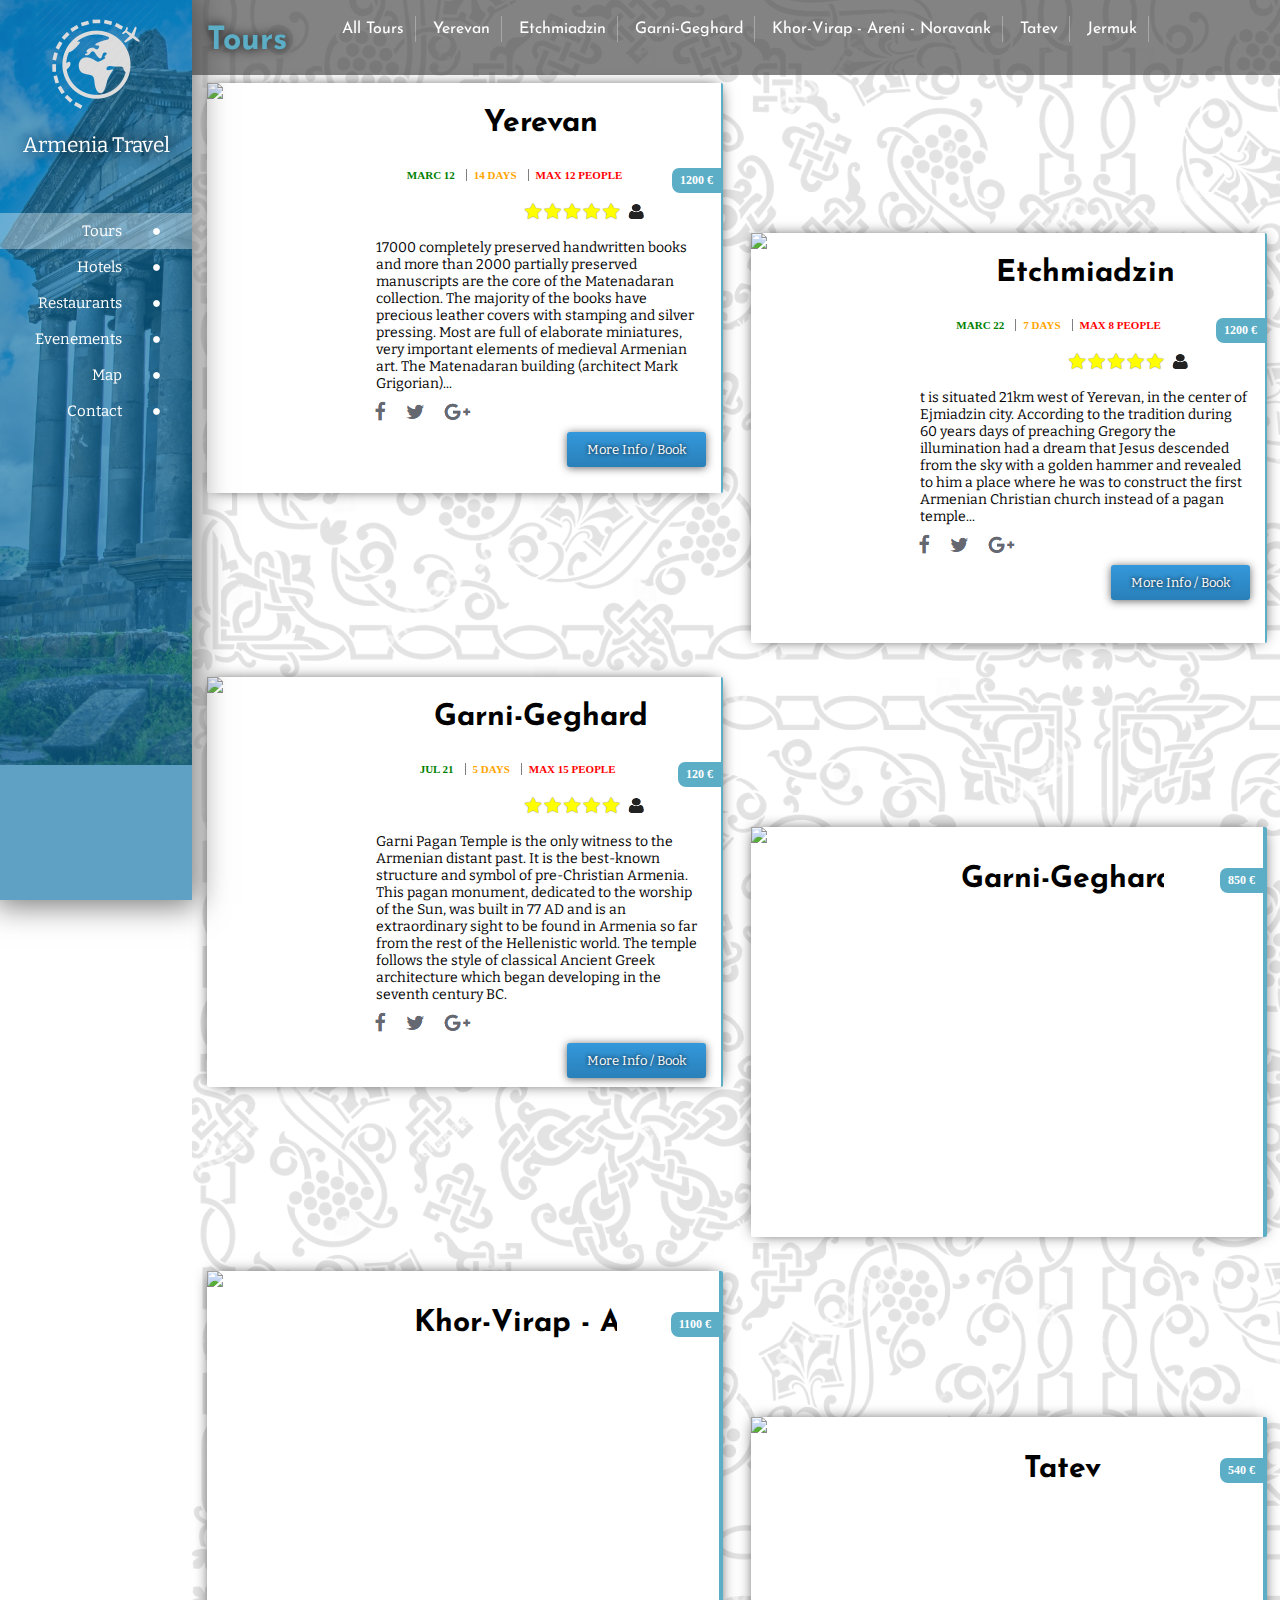
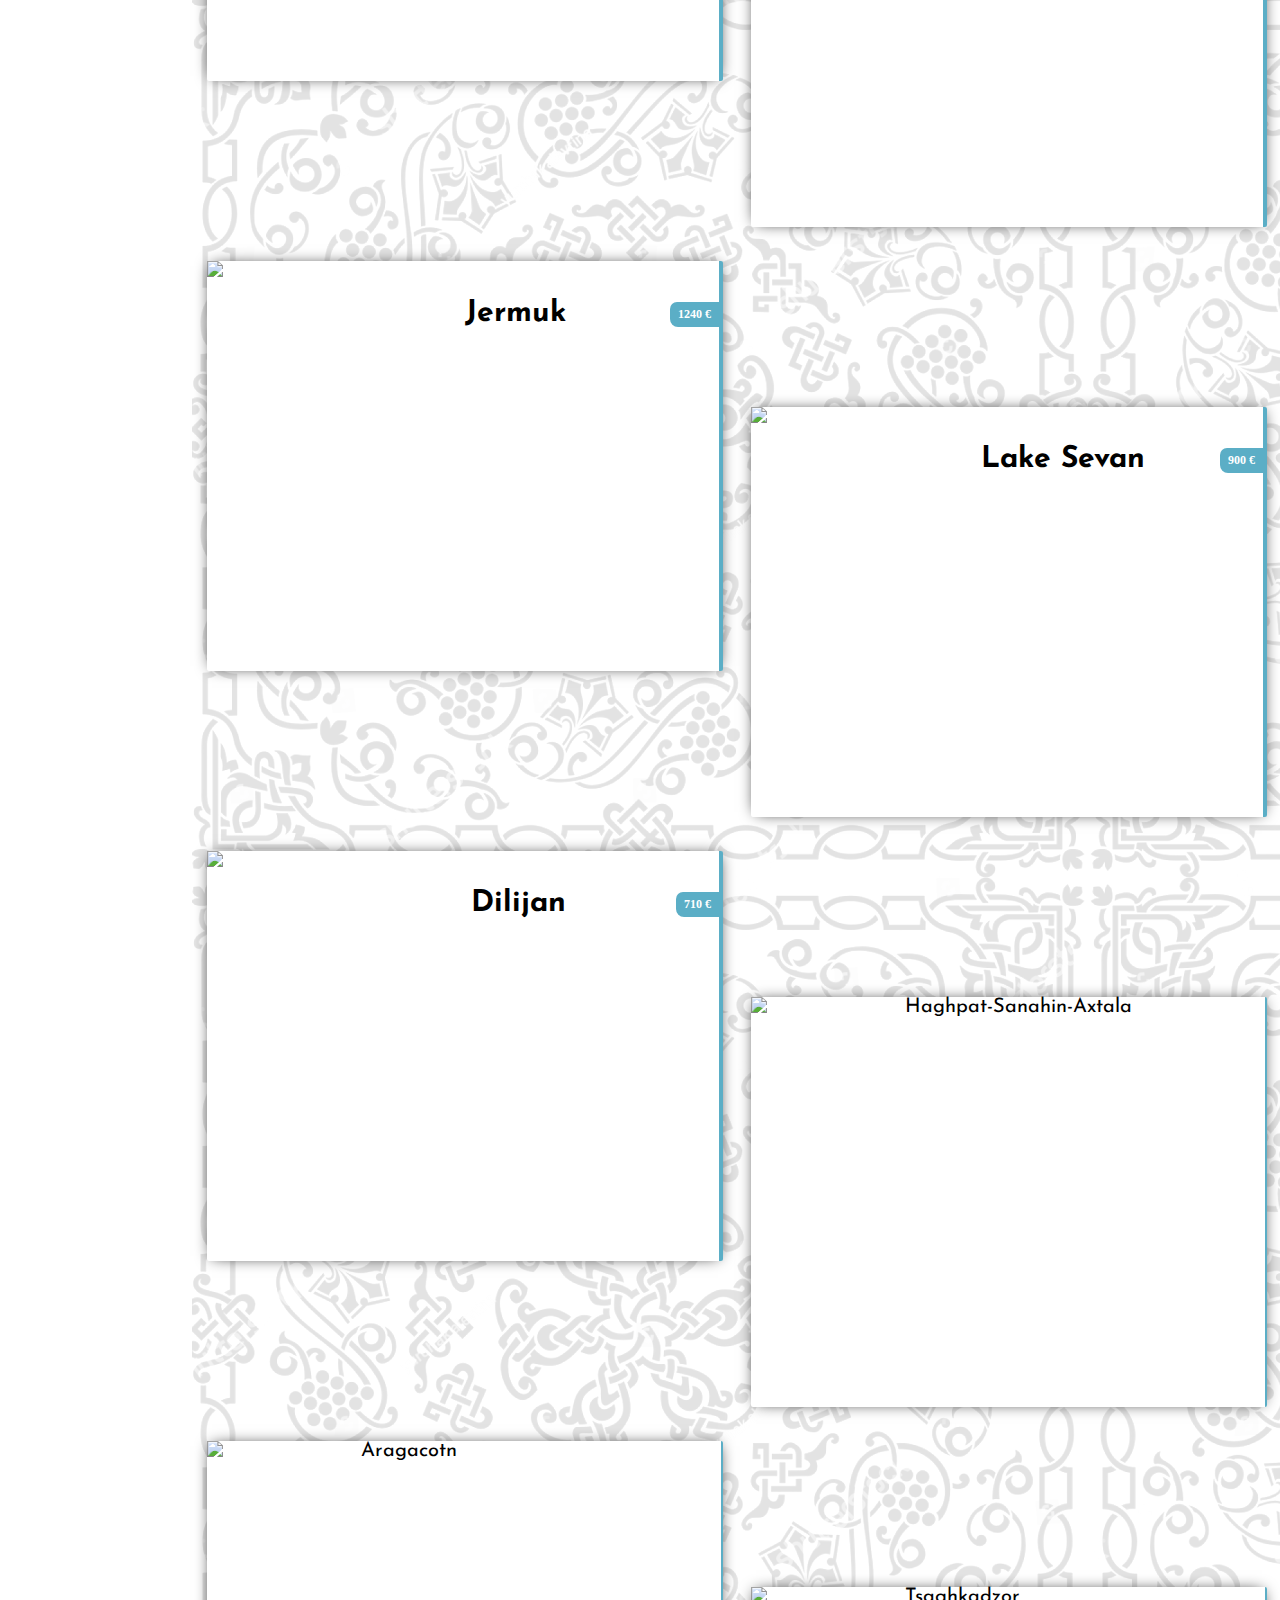
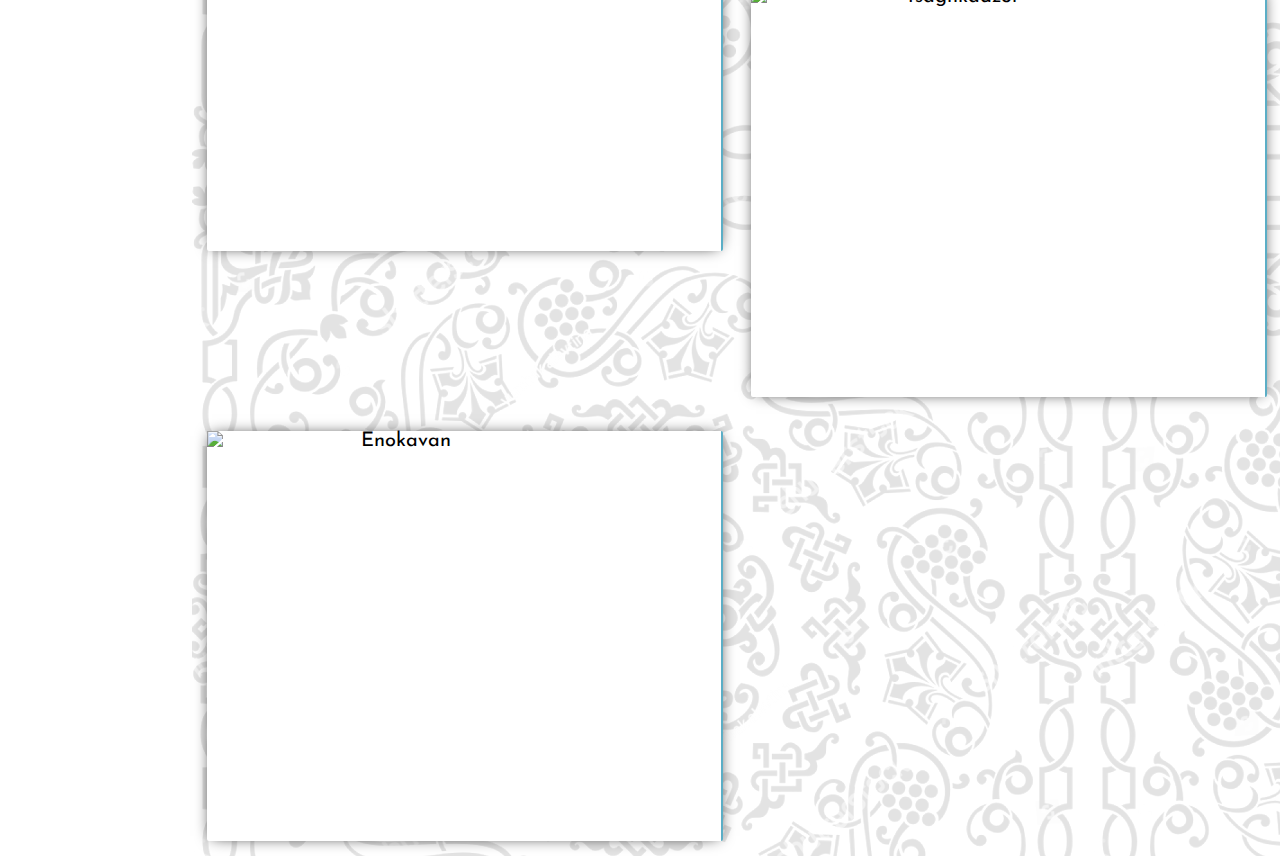
==== commit 40b8983c: "24/01/2017" ====
--- a/Page4.html
+++ b/Page4.html
@@ -24,7 +24,7 @@
             height: 100vh;
         }
         .container>.menu,.container>.menu>.myclass{
-            width: 25%;
+            width: 15%;
         }
         .container>.menu>.myclass{
             position: fixed;
@@ -53,13 +53,13 @@
             background-color: rgba(12, 113, 165, 0.66);
         }
         .container>.content{
-            width: 75%;
+            width: 85%;
             height: auto;
             background-image: url(img/back.png);
             background-position: -5px;
         }
         .container>.content>div{
-            padding: 15px;
+
         }
 
         .content .infodivbox{
@@ -79,7 +79,9 @@
         }
         .content .showdiv>.lineinfobox{
             display: inline-block;
-            width: 450px;
+            width: 50%;
+            max-width: 600px;
+            min-width: 480px;
         }
         .infodivbox>div{
             padding: 15px;
@@ -89,16 +91,17 @@
             width: 100%;
             height: 410px;
             box-shadow: 0px 0px 15px -5px black;
-            background-color: #ffffffc9;
+            background-color: white;
             border-radius: 2px;
             font-family: 'Josefin Sans', sans-serif;
             font-size: 20px;
             text-align: left;
+            border-right: 2px #5baec6 solid;
         }
         .infodivbox>div>div>div.imagediv{
             float: left;
             height: 100%;
-            width: 150px;
+            width: 30%;
             overflow: hidden;
         }
 
@@ -135,8 +138,16 @@
         {
             height: 100%;
         }
+        .infodivbox>div>div>div.blockdiv{
+            float: left;
+            width: 70%;
+        }
+        .infodivbox>div>div>div.blockdiv>.titlediv{
+            text-align: center;
+        }
+
         .infotable{
-
+            text-align: center;
         }
         .infotable>span{
             display: inline-block;
@@ -160,18 +171,17 @@
 
         .divinfotext{
             font-family: Bitter;
-            font-size: 13px;
+            font-size: 14px;
         }
         .divinfotext>span{
-            margin-left: 14px;
-            display: inline-block;
-            width: 233px;
+            padding-left: 15px;
+            padding-right: 15px;
+            display: inline-block;
         }
 
         .divtablewebbox{
             position: relative;
-            text-align: right;
-            padding-right: 43px;
+            text-align: center;
         }
         .minititle {
             color: white;
@@ -192,6 +202,9 @@
             margin-top: 55px;
             padding: 0;
             margin-right: -3px
+        }
+        ul.menu.trl>li.activepage{
+            background-color: #ffffff59
         }
         ul.menu.trl>li {
             color: white;
@@ -235,10 +248,9 @@
             direction: rtl;
         }
         .divinfoplusbutton{
-            position: absolute;
             top: 370px;
             text-align: right;
-            width: 400px;
+            width: 100%;
         }
         .divinfoplusbutton>div{
             background: #3498db;
@@ -261,6 +273,7 @@
             text-decoration: none;
             display: inline-block;
             cursor: pointer;
+            margin-right: 15px;
         }
         .divinfoplusbutton>div:hover{
             background: #3cb0fd;
@@ -288,8 +301,44 @@
         }
 
 
-
-
+        .titlepage{
+            height: 68px;
+        }
+        .titlepage>div {
+
+            position: fixed;
+            width: 100%;
+            z-index: 10;
+            background-color: rgba(58, 58, 58, 0.63);
+        }
+        .titlepage>div>h1{
+
+            padding-left: 15px;
+            padding-top: 25px;
+            padding-bottom: 18px;
+            font-family: 'Josefin Sans', sans-serif;
+            font-weight: bold;
+            display: inline-block;
+            position: relative;
+            z-index: 10000;
+            color: #5baec6;
+            text-shadow: 0px 0px 12px black;
+            margin: 0;
+            vertical-align: top;
+
+        }
+        .titlepage>div>ul{
+            display: inline-block;
+        }
+        .titlepage>div>ul>li{
+            list-style: none;
+            display: inline-block;
+            padding: 5px 11px;
+            border-right: 1px solid rgba(255, 255, 255, 0.3);
+            color: white;
+            margin-right: 2px;
+            font-family: 'Josefin Sans', sans-serif;
+        }
 
     </style>
 </head>
@@ -304,7 +353,7 @@
             </div>
 
             <ul class="menu trl">
-                <li><a href="#">Tours</a></li>
+                <li class="activepage"><a href="#">Tours</a></li>
                 <li><a href="#">Hotels</a></li>
                 <li><a href="#">Restaurants</a></li>
                 <li><a href="#">Evenements</a></li>
@@ -314,6 +363,23 @@
         </div>
 
     </div><div class="content">
+<div class="titlepage">
+    <div><h1>
+        Tours
+    </h1>
+
+        <ul>
+            <li>All Tours</li>
+            <li>Yerevan</li>
+            <li>Etchmiadzin</li>
+            <li>Garni-Geghard</li>
+            <li>Khor-Virap - Areni - Noravank</li>
+            <li>Tatev</li>
+            <li>Jermuk</li>
+        </ul>
+    </div>
+
+</div>
         <div>
             <div class="showdiv"><div class="lineinfobox">
 
@@ -333,49 +399,124 @@
                         <div class="imagediv">
                             <img src="http://armenia-travel.am/img/tour/1.jpg">
                         </div>
-                        <div class="infopreisdivbox"></div>
-                        <div class="titlediv"><h2>Yerevan</h2>
-                            <span class="infopreisspan">1200 &euro;</span>
-                        </div>
-                        <div class="infotable">
-                            <span>MARC 12</span><span>14 DAYS</span><span> MAX 12 PEOPLE</span>
-                        </div>
-                        <div class="divinfotext">
-                            <div class="divinfostar">
-
-                            </div>
-                            <span>
-                                Le Lorem Ipsum est simplement du faux texte employé dans la composition et la mise en page avant impression. Le Lorem Ipsum est le faux texte standard de l'imprimerie depuis les années 1500, quand un peintre anonyme assembla ensemble des morceaux de texte pour réaliser un livre spécimen de polices de texte.
+                        <div class="blockdiv">
+
+                            <div class="infopreisdivbox"></div>
+                            <div class="titlediv"><h2>Yerevan</h2>
+                                <span class="infopreisspan">1200 &euro;</span>
+                            </div>
+                            <div class="infotable">
+                                <span>MARC 12</span><span>14 DAYS</span><span> MAX 12 PEOPLE</span>
+                            </div>
+                            <div class="divinfotext">
+                                <div class="divinfostar">
+
+                                </div>
+                                <span>
+                                    17000 completely preserved handwritten books and more than 2000 partially preserved manuscripts are the core of the Matenadaran collection. The majority of the books have precious leather covers with stamping and silver pressing. Most are full of elaborate miniatures, very important elements of medieval Armenian art. The Matenadaran building (architect Mark Grigorian)...
 
                             </span>
-                        </div>
-                        <div class="shared">
-                            <img src="img/sared.png">
-                        </div>
-                        <div class="divinfoplusbutton">
-                            <div>
-                                More Info / Book
-                            </div>
-
-                        </div>
-                    </div>
-
-                </div>
-            </div>
-            <div class="infodivbox">
-                <div>
-                    <div>
-                        <div class="imagediv">
-                             <img src="http://armenia-travel.am/img/tour/5.jpg">
-                        </div>
-                        <div class="infopreisdivbox"></div>
-                        <div class="titlediv"><h2>Etchmiadzin</h2>
-                            <span class="infopreisspan">700 &euro;</span>
-                        </div>
-
-                    </div>
-                </div>
-            </div>
+                            </div>
+                            <div class="shared">
+                                <img src="img/sared.png">
+                            </div>
+                            <div class="divinfoplusbutton">
+                                <div>
+                                    More Info / Book
+                                </div>
+
+                            </div>
+
+                        </div>
+
+                    </div>
+
+                </div>
+            </div>
+            <div class="infodivbox">
+                <div>
+
+                    <div>
+
+                        <div class="imagediv">
+                            <img src="http://armenia-travel.am/img/tour/5.jpg">
+                        </div>
+                        <div class="blockdiv">
+
+                            <div class="infopreisdivbox"></div>
+                            <div class="titlediv"><h2>Etchmiadzin</h2>
+                                <span class="infopreisspan">1200 &euro;</span>
+                            </div>
+                            <div class="infotable">
+                                <span>MARC 22</span><span>7 DAYS</span><span> MAX 8 PEOPLE</span>
+                            </div>
+                            <div class="divinfotext">
+                                <div class="divinfostar">
+
+                                </div>
+                                <span>
+                                    t is situated 21km west of Yerevan, in the center of Ejmiadzin city. According to the tradition during 60 years days of preaching Gregory the illumination had a dream that Jesus descended from the sky with a golden hammer and revealed to him a place where he was to construct the first Armenian Christian church instead of a pagan temple...
+
+                            </span>
+                            </div>
+                            <div class="shared">
+                                <img src="img/sared.png">
+                            </div>
+                            <div class="divinfoplusbutton">
+                                <div>
+                                    More Info / Book
+                                </div>
+
+                            </div>
+
+                        </div>
+
+                    </div>
+
+                </div>
+            </div>
+            <div class="infodivbox">
+                <div>
+
+                    <div>
+
+                        <div class="imagediv">
+                            <img src="http://armenia-travel.am/img/tour/2.jpg">
+                        </div>
+                        <div class="blockdiv">
+
+                            <div class="infopreisdivbox"></div>
+                            <div class="titlediv"><h2>Garni-Geghard</h2>
+                                <span class="infopreisspan">120 &euro;</span>
+                            </div>
+                            <div class="infotable">
+                                <span>JUL 21</span><span>5 DAYS</span><span> MAX 15 PEOPLE</span>
+                            </div>
+                            <div class="divinfotext">
+                                <div class="divinfostar">
+
+                                </div>
+                                <span>
+                                Garni Pagan Temple is the only witness to the Armenian distant past. It is the best-known structure and symbol of pre-Christian Armenia. This pagan monument, dedicated to the worship of the Sun, was built in 77 AD and is an extraordinary sight to be found in Armenia so far from the rest of the Hellenistic world. The temple follows the style of classical Ancient Greek architecture which began developing in the seventh century BC.
+                            </span>
+                            </div>
+                            <div class="shared">
+                                <img src="img/sared.png">
+                            </div>
+                            <div class="divinfoplusbutton">
+                                <div>
+                                    More Info / Book
+                                </div>
+
+                            </div>
+
+                        </div>
+
+                    </div>
+
+                </div>
+            </div>
+
             <div class="infodivbox">
                 <div>
                     <div>
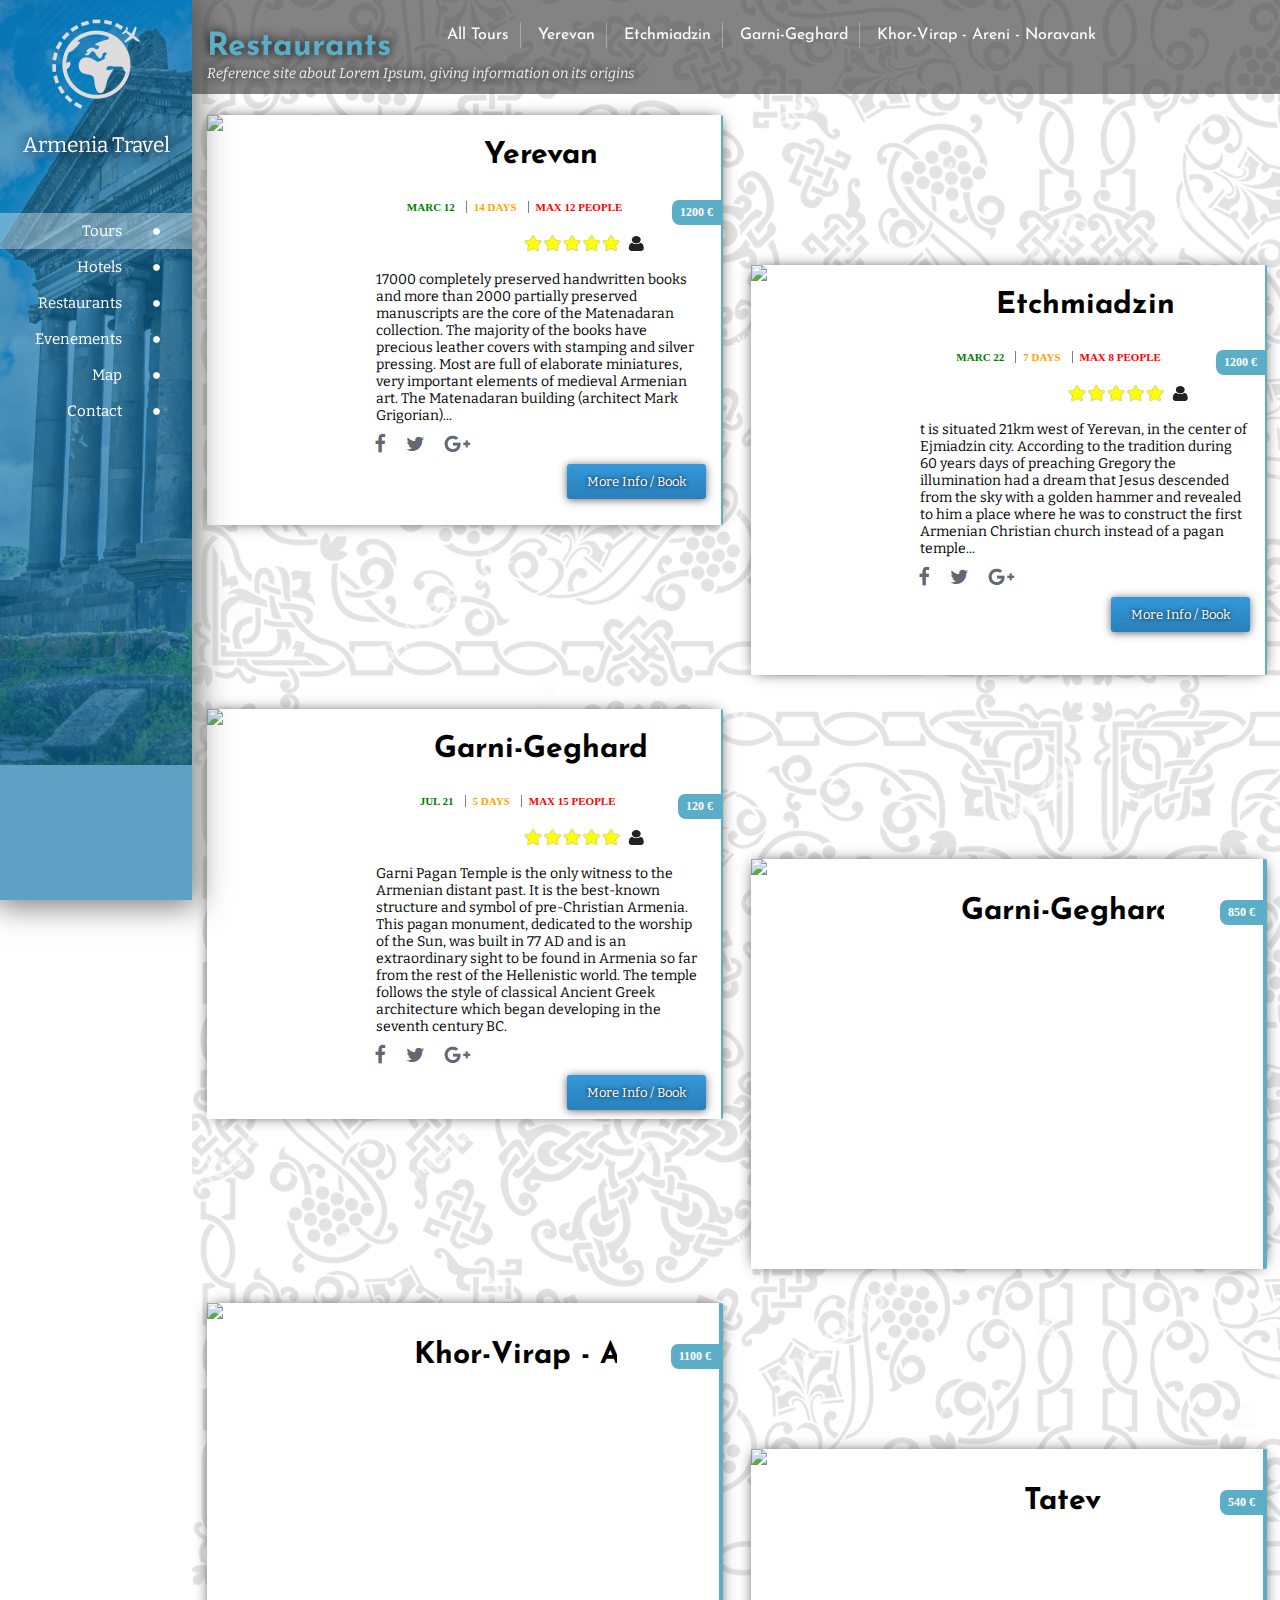
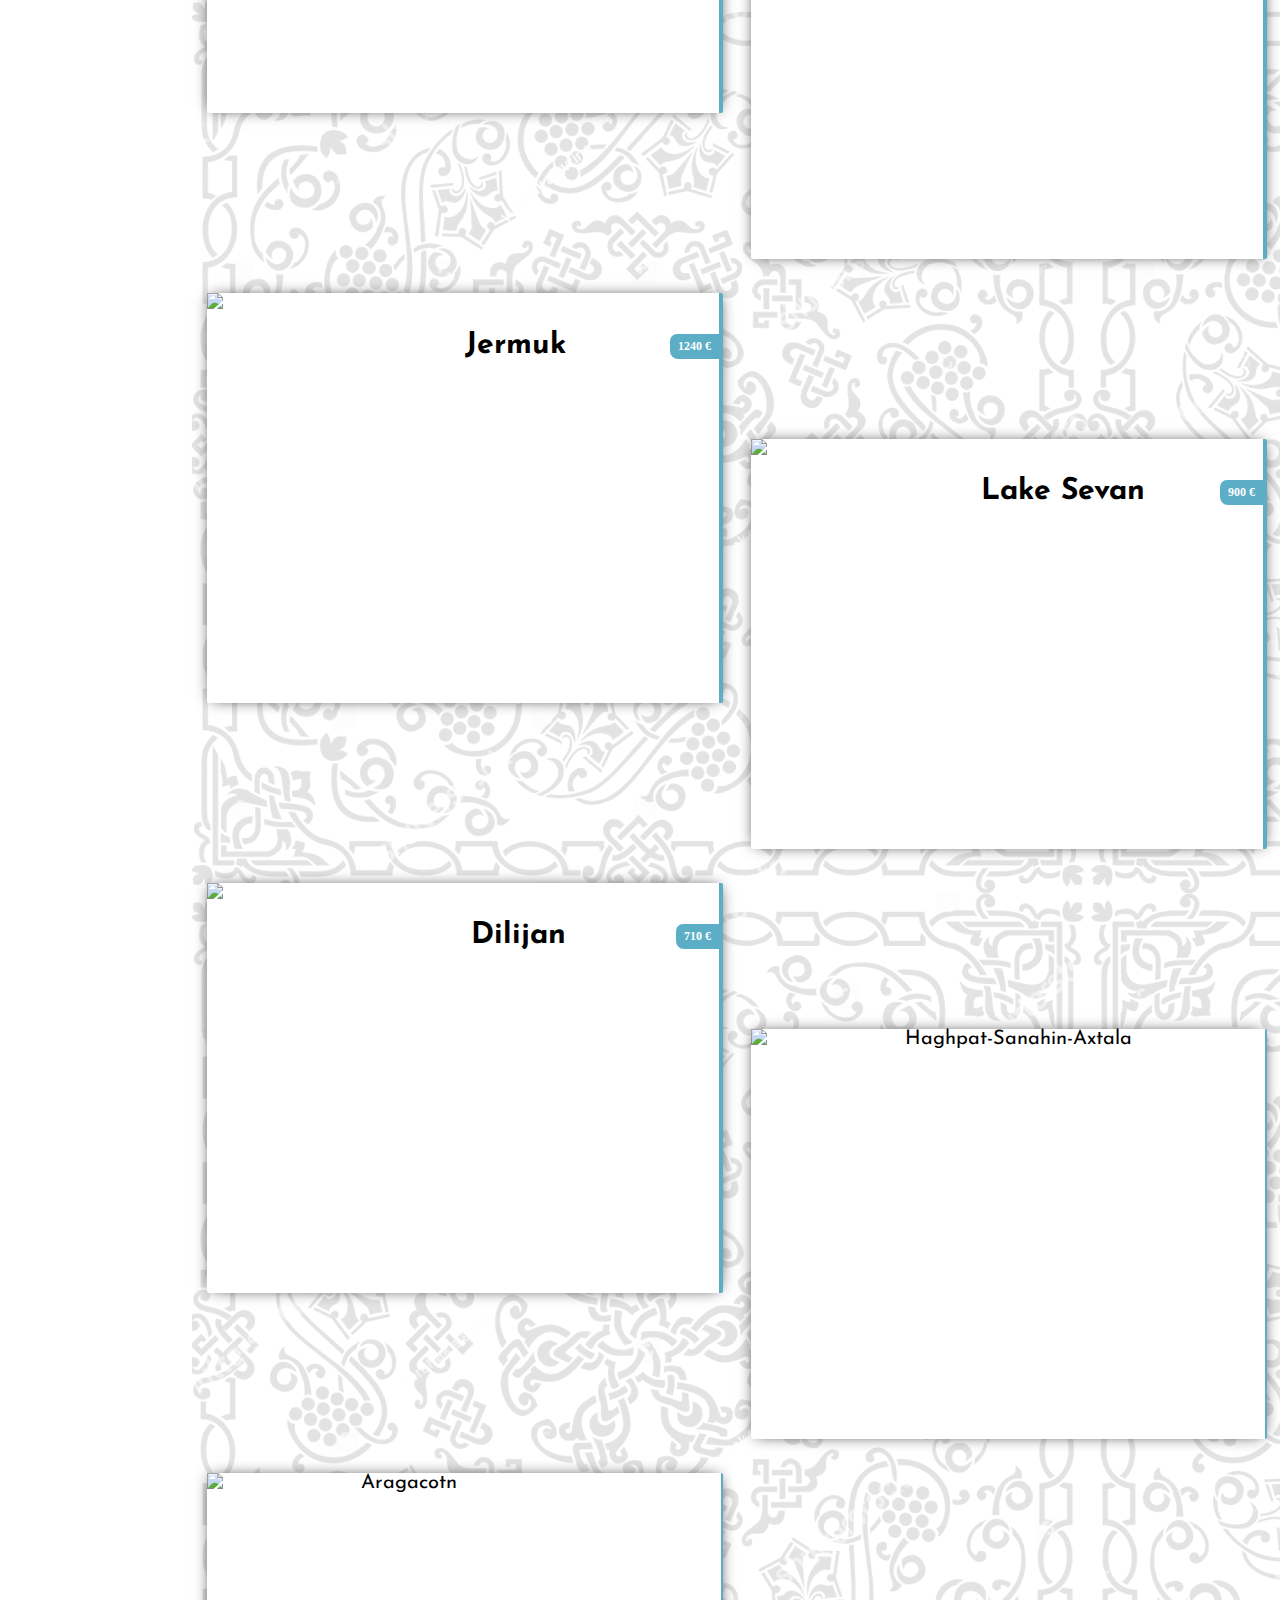
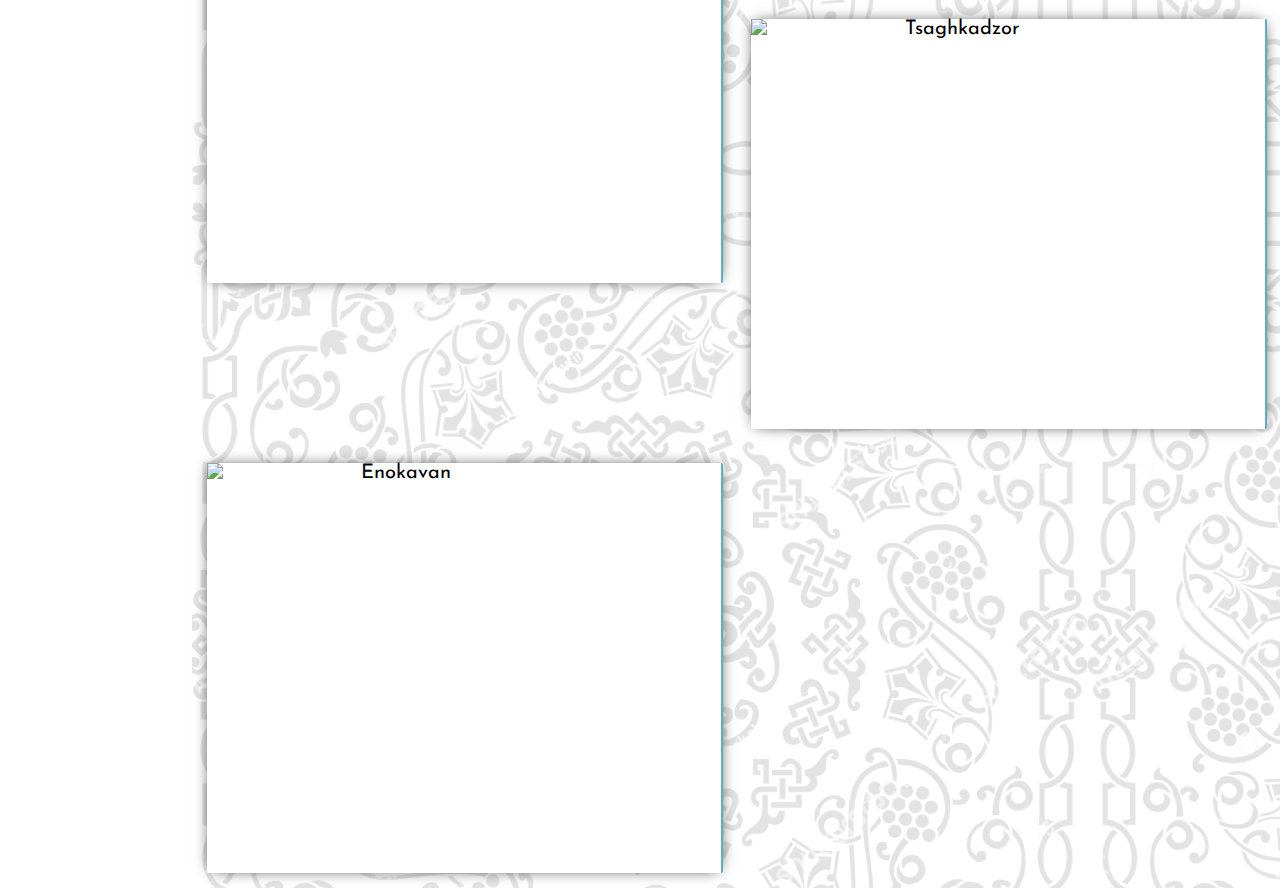
==== commit d0c9891c: "24/01/2017" ====
--- a/Page4.html
+++ b/Page4.html
@@ -302,7 +302,7 @@
 
 
         .titlepage{
-            height: 68px;
+            height: 100px;
         }
         .titlepage>div {
 
@@ -310,12 +310,30 @@
             width: 100%;
             z-index: 10;
             background-color: rgba(58, 58, 58, 0.63);
-        }
-        .titlepage>div>h1{
+            padding-top: 6px;
+            padding-bottom: 6px;
+        }
+        .titlepage>div>div{
+            display:  inline-block;
+            position: relative;
+            width: 200px;
+        }
+        .titlepage>div>div>div{
+            position: absolute;
+            white-space: nowrap;
+            margin-top: -23px;
+            color: #efefef;
+            padding-left: 15px;
+            font-family: bitter;
+            font-size: 14px;
+            font-style: italic;
+            text-shadow: 0px 0px 10px #040404;
+        }
+        .titlepage>div>div>h1{
 
             padding-left: 15px;
             padding-top: 25px;
-            padding-bottom: 18px;
+            padding-bottom: 25px;
             font-family: 'Josefin Sans', sans-serif;
             font-weight: bold;
             display: inline-block;
@@ -326,9 +344,18 @@
             margin: 0;
             vertical-align: top;
 
+            text-align: left;
+
+        }
+        .titlepage>div>h1>span{
+
         }
         .titlepage>div>ul{
             display: inline-block;
+            vertical-align: top;
+            width: 665px;
+            white-space: nowrap;
+            overflow: hidden;
         }
         .titlepage>div>ul>li{
             list-style: none;
@@ -364,9 +391,14 @@
 
     </div><div class="content">
 <div class="titlepage">
-    <div><h1>
-        Tours
-    </h1>
+    <div>
+        <div>
+             <h1>
+                Restaurants
+            </h1>
+            <div>Reference site about Lorem Ipsum, giving information on its origins</div>
+        </div>
+
 
         <ul>
             <li>All Tours</li>
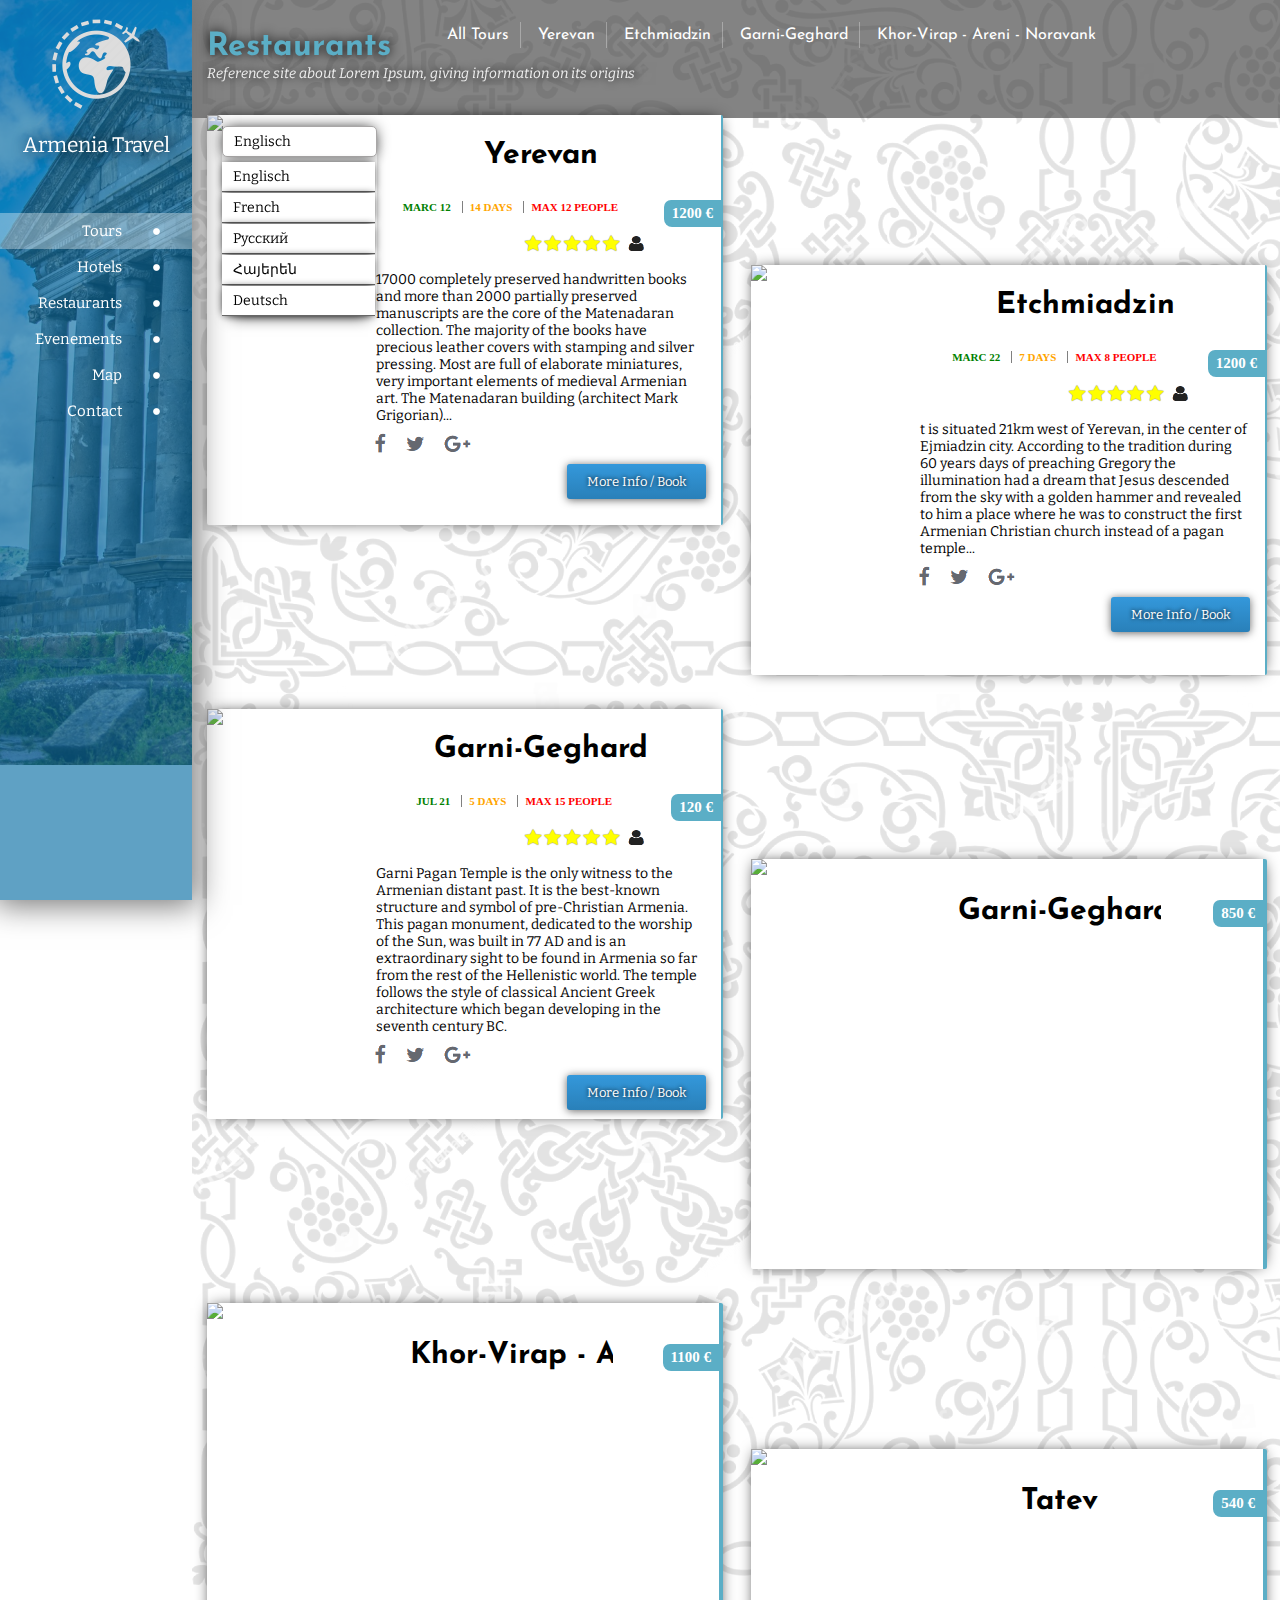
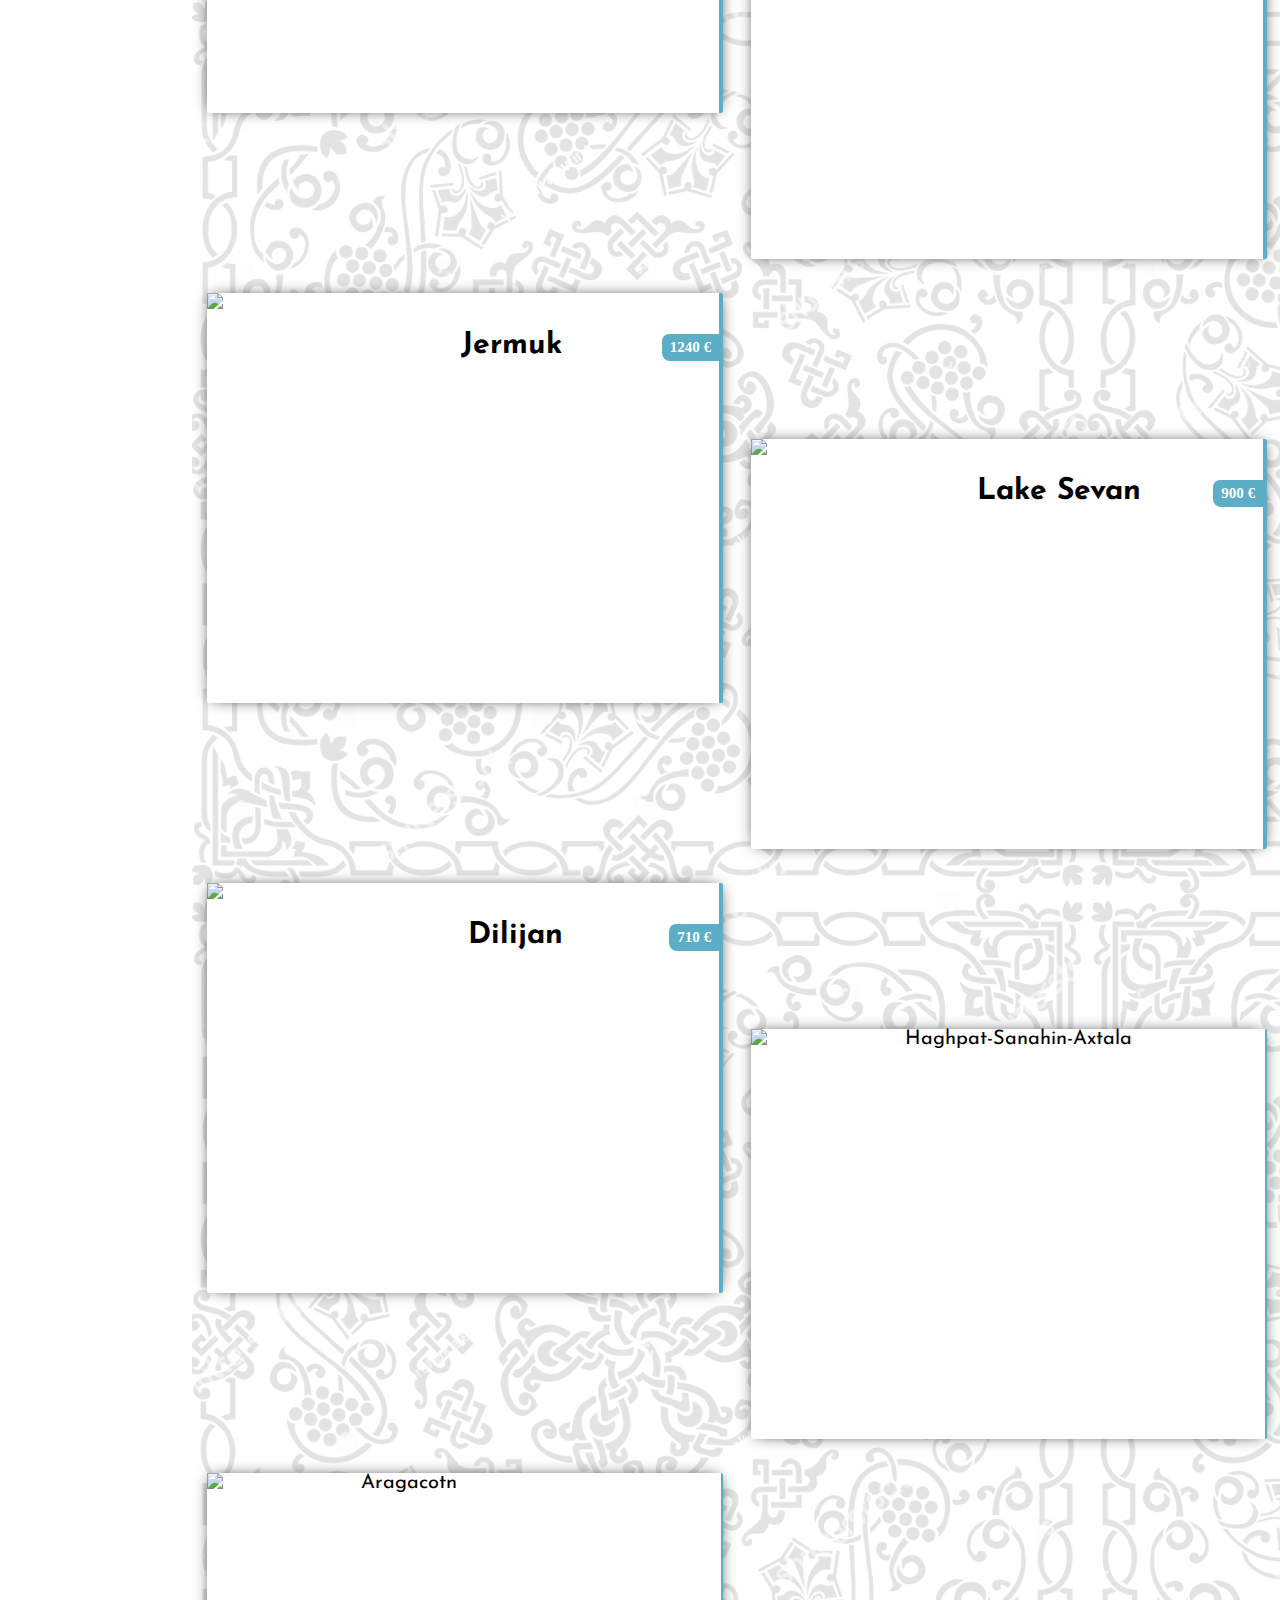
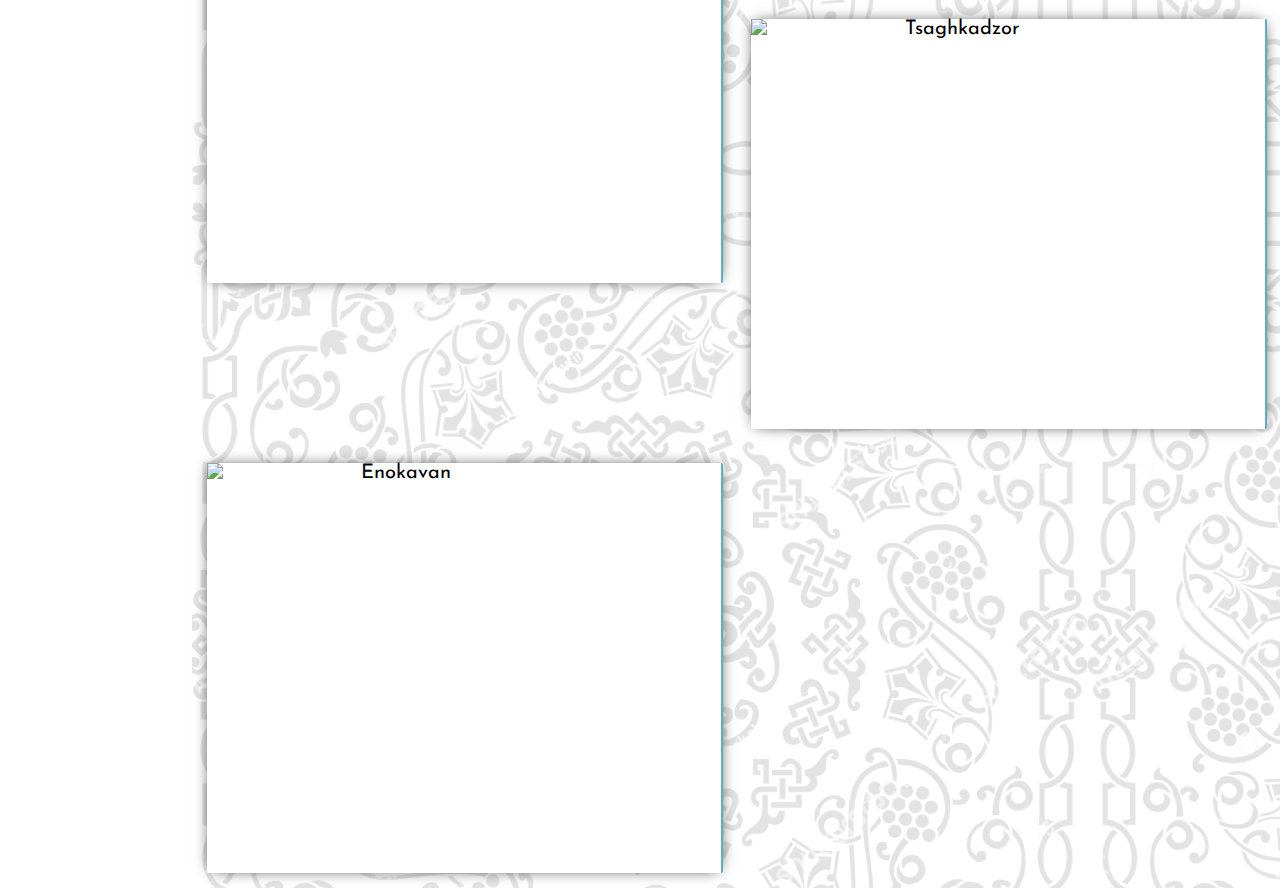
==== commit cbb5430d: "24/01/2017" ====
--- a/Page4.html
+++ b/Page4.html
@@ -128,7 +128,7 @@
             border-radius: 7px 0px 0px 8px;
             color: white;
             font-family: tahoma;
-            font-size: 12px;
+            font-size: 15px;
             font-weight: bold;
             padding: 5px 8px;
             margin-top: 4px;
@@ -306,7 +306,6 @@
         }
         .titlepage>div {
 
-            position: fixed;
             width: 100%;
             z-index: 10;
             background-color: rgba(58, 58, 58, 0.63);
@@ -367,6 +366,45 @@
             font-family: 'Josefin Sans', sans-serif;
         }
 
+        .selectlanguediv{
+            height: 20px;
+            width: 100px;
+            padding-left: 15px;
+        }
+        .selectlanguediv>div{
+            padding-top: 60px;
+        }
+        .selectlanguediv ul{
+            margin: 0;
+            padding: 0;
+            box-shadow: 0px 8px 15px -9px black;
+        }
+        .selectlanguediv ul li{
+            list-style: none;
+            width: 131px;
+            background-color: white;
+            padding: 6px 11px;
+            text-shadow: none;
+            color: black;
+            margin-top: 1px;
+            border-bottom: 1px #676767 solid;
+            box-shadow: 0px 0px 8px -2px black;
+            font-style: normal;
+            cursor: pointer;
+        }
+        .selectlanguediv ul li:hover{
+            background-color: #e9e9e9;
+            color: #bf0707;
+            font-family: bitter;
+        }
+        .selectlanguediv ul li:first-child{
+            border: 1px #a9a7a7 solid;
+            border-radius: 5px;
+            box-shadow: 0px 0px 15px -3px black;
+            cursor: pointer;
+            margin-bottom: 5px;
+        }
+
     </style>
 </head>
 <body>
@@ -409,6 +447,20 @@
             <li>Tatev</li>
             <li>Jermuk</li>
         </ul>
+
+        <div class="selectlanguediv">
+            <div>
+                <ul>
+                    <li>Englisch</li>
+                    <li>Englisch</li>
+                    <li>French</li>
+                    <li>Русский</li>
+                    <li>Հայերեն</li>
+                    <li>Deutsch</li>
+                </ul>
+            </div>
+
+        </div>
     </div>
 
 </div>
